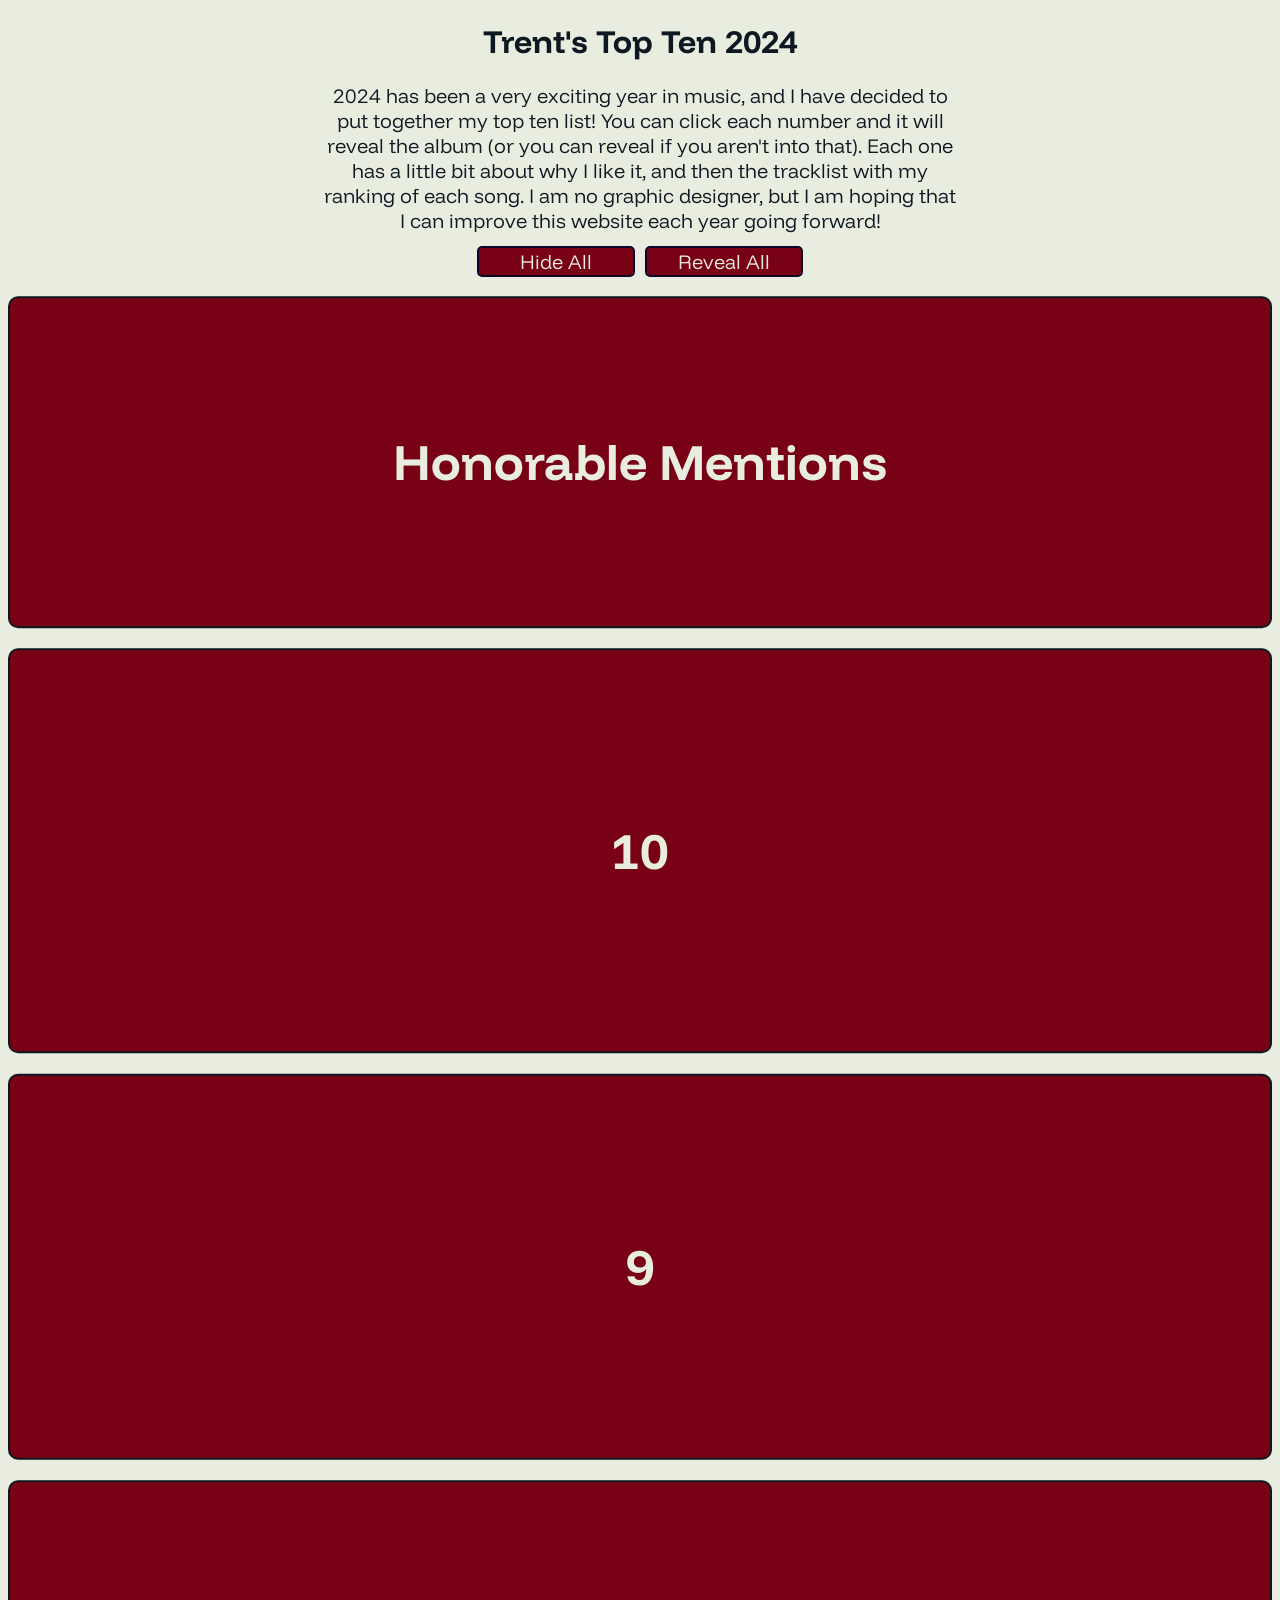
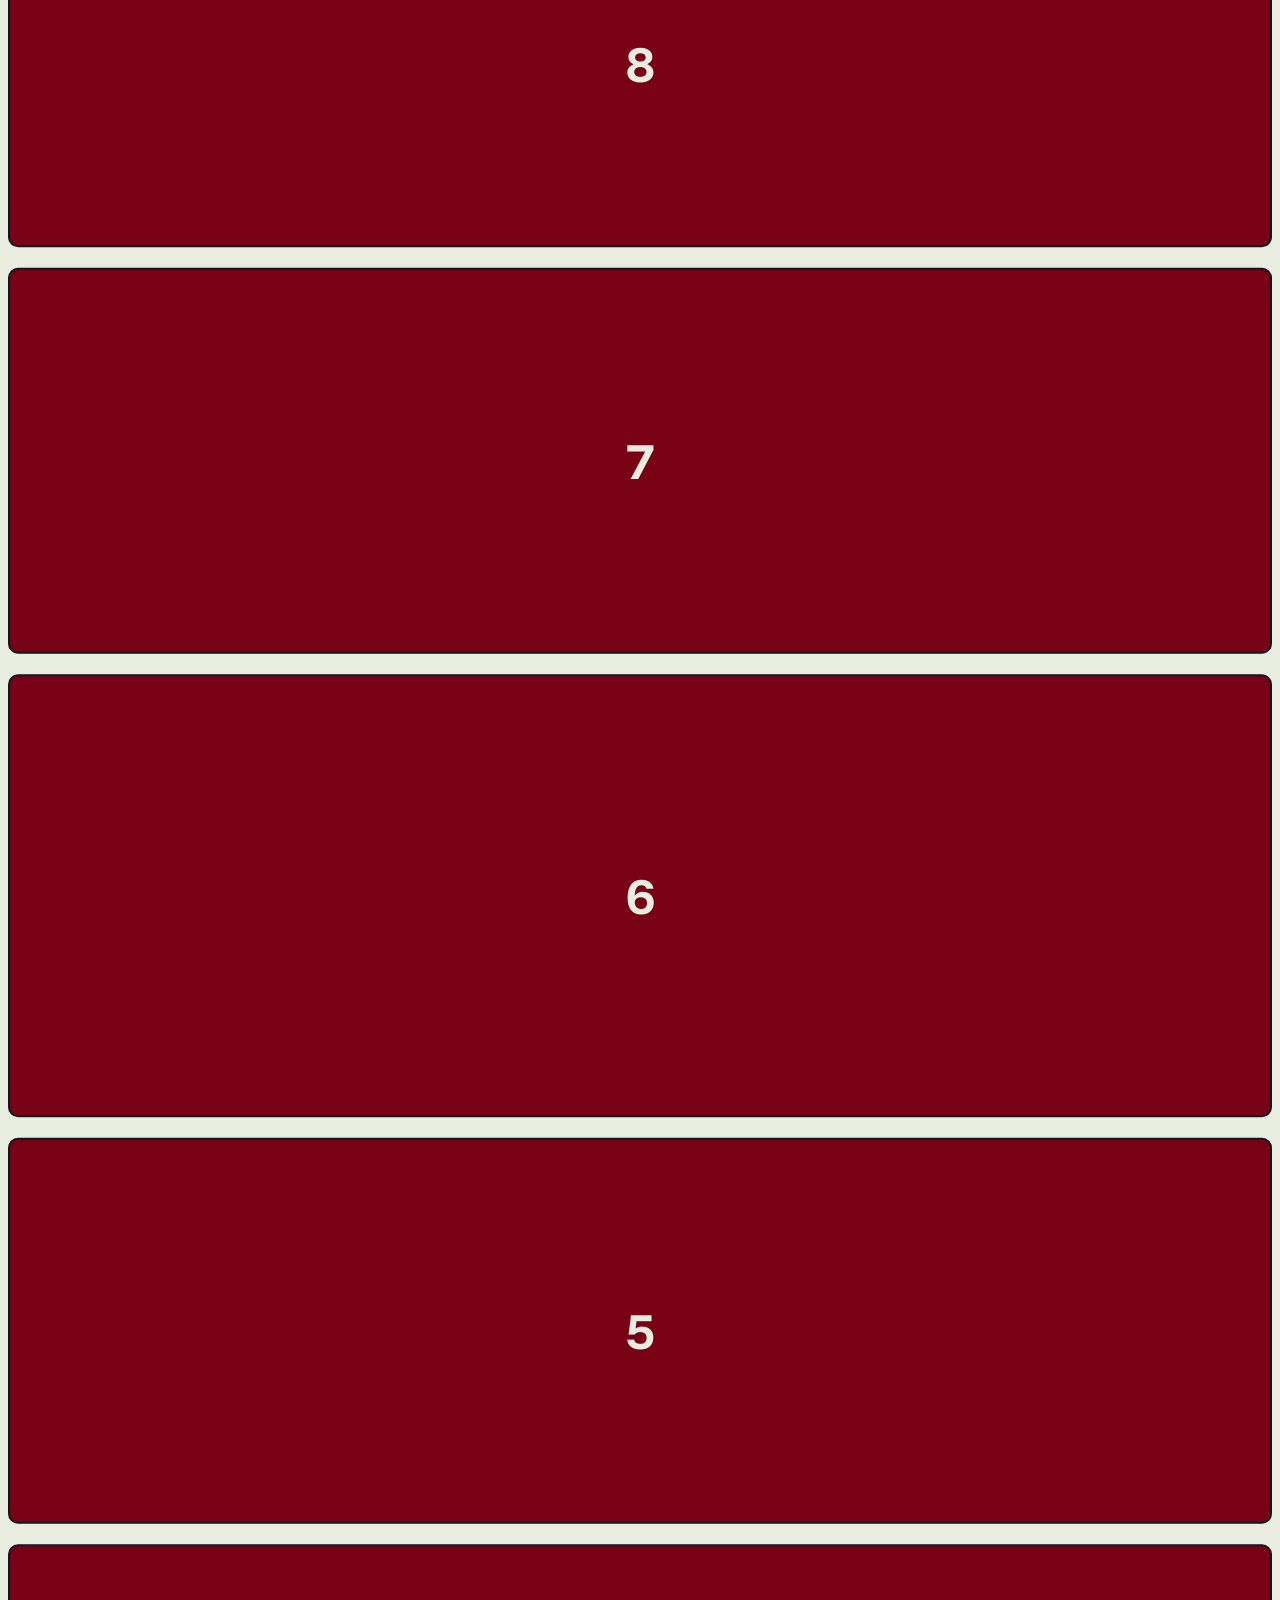
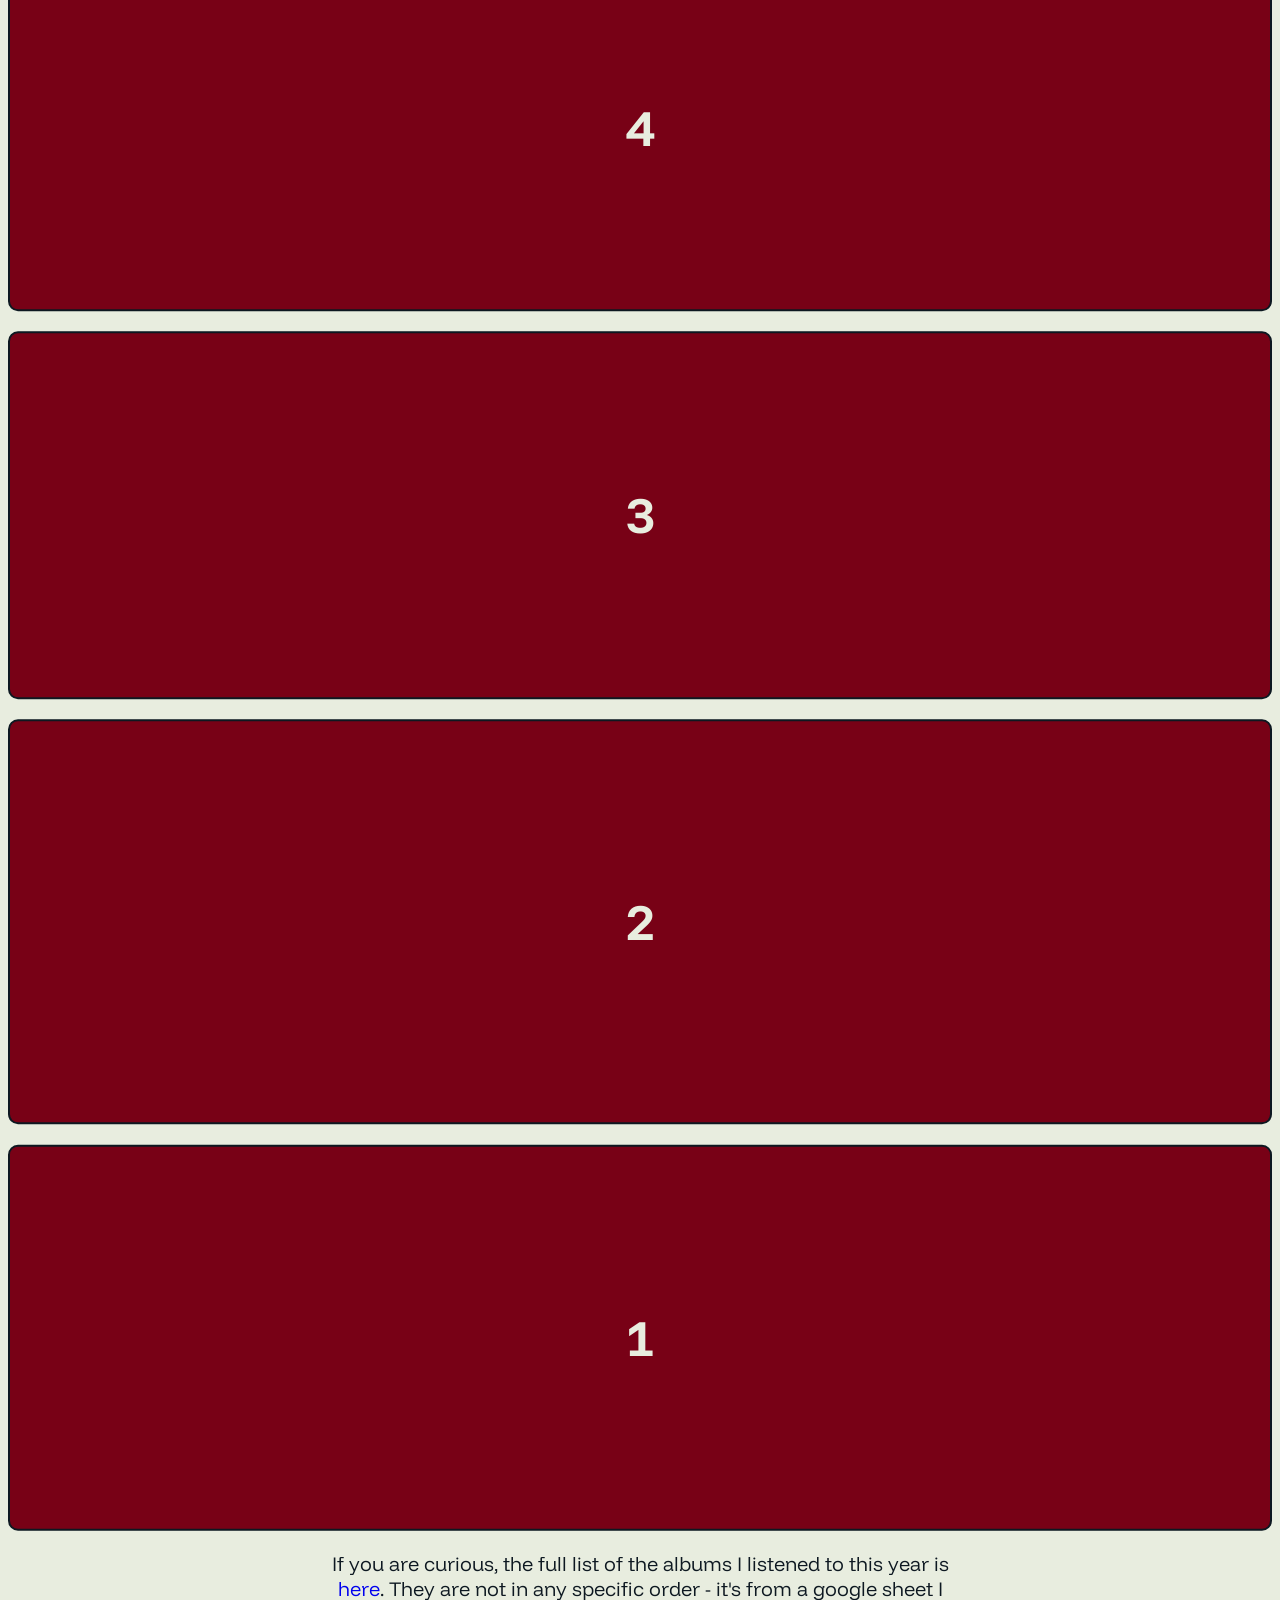
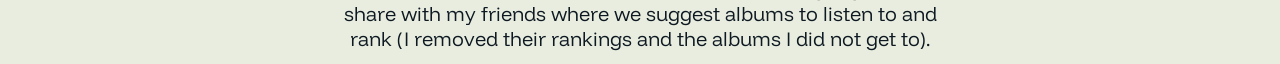
==== index.html @ 811cd2e6 "final website" ====
<!DOCTYPE html>
<html lang="en">

<head>
    <meta charset="UTF-8">
    <meta name="viewport" content="width=device-width, initial-scale=1.0">
    <meta name="description" content="A description of your website">
    <title>Your Website Title</title>
    <link rel="stylesheet" href="style.css"> <!-- Optional: Link to your CSS file -->
    <link rel="preconnect" href="https://fonts.googleapis.com">
    <link rel="preconnect" href="https://fonts.gstatic.com" crossorigin>
    <link href="https://fonts.googleapis.com/css2?family=Funnel+Display:wght@300..800&display=swap" rel="stylesheet">
    <meta name="viewport" content="width=device-width, initial-scale=1.0">
</head>

<body>
    <header>
        <h1>Trent's Top Ten 2024</h1>
        <p class="intro-para">2024 has been a very exciting year in music, and I have decided to put together my top ten
            list! You can click each number and it will reveal the album (or you can reveal if you aren't into that).
            Each one has a little bit about why I like it, and then the tracklist with my ranking of each song. I am no
            graphic designer, but I am hoping that I can improve this website each year going forward!</p>
    </header>

    <div class="button-group">
        <button id="hide-all-button">Hide All</button>
        <button id="reveal-all-button">Reveal All</button>    
    </div>
    

    <div class="album-wrapper">

        <button class="h-overlay-button" id="show-album">
            <span class="button-hm">
                Honorable Mentions
            </span>
        </button>

        <div class="hms" id="album">

            <div class="honorable-header">
                <img src="images/PDC.jpg" alt="Please Don't Cry" class="honorable-pic">
                <div class="honorable-details">
                    <h1 class="h-name">Please Don't Cry</h1>
                    <h2 class="h-artist">Rapsody</h2>
                    <p class="h-review">Rapsody is very introspective on this album, with some great production as well.
                        Specifically, 'Asteroids' and '3 A.M.' sound great.</p>
                </div>
                <div class="h-links">
                    <a href="https://music.apple.com/us/album/please-dont-cry/17356004079" target="_blank"
                        class="links-pic">
                        <img src="images/Apple_Music_Icon_RGB_lg_073120.svg" alt="Apple Music" class="AppleMusic">
                    </a>
                    <a href="https://open.spotify.com/album/2r3oxZgkGG3wDHGRGt7ytr?si=Hli0l3tpQXqP6IAc1Hv9Yg"
                        target="_blank" class="links-pic">
                        <img src="images/Spotify.png" alt="Spotify" class="Spotify">
                    </a>
                </div>
            </div>

            <div class="honorable-header">
                <img src="images/SnS.jpg" alt="Short n' Sweet" class="honorable-pic">
                <div class="honorable-details">
                    <h1 class="h-name" id="short-n-sweet">Short n' Sweet</h1>
                    <h2 class="h-artist">Sabrina Carpenter</h2>
                    <p class="h-review">Sabrina has had a great year. I could not get 'Please Please
                        Please' and 'Espresso' out of my head all year.</p>
                </div>
                <div class="h-links">
                    <a href="https://music.apple.com/us/album/short-n-sweet/1750307020" target="_blank"
                        class="links-pic">
                        <img src="images/Apple_Music_Icon_RGB_lg_073120.svg" alt="Apple Music" class="AppleMusic">
                    </a>
                    <a href="https://open.spotify.com/album/3iPSVi54hsacKKl1xIR2eH?si=8jiuednrRc6doP8SfD2JGQ"
                        target="_blank" class="links-pic">
                        <img src="images/Spotify.png" alt="Spotify" class="Spotify">
                    </a>
                </div>
            </div>

            <div class="honorable-header">
                <img src="images/NoHands.jpg" alt="No Hands" class="honorable-pic">
                <div class="honorable-details">
                    <h1 class="h-name" id="no-hands">NO HANDS</h1>
                    <h2 class="h-artist">Joey Valence & Brae</h2>
                    <p class="h-review"><em>NO HANDS</em> is very reminicient of the Beastie Boys, in all the best ways.
                        From the funrock/rap production, to the fun bars and lyricism, it is a great listen all the way
                        through.</p>
                </div>
                <div class="h-links">
                    <a href="https://music.apple.com/us/album/no-hands/1745792082" target="_blank" class="links-pic">
                        <img src="images/Apple_Music_Icon_RGB_lg_073120.svg" alt="Apple Music" class="AppleMusic">
                    </a>
                    <a href="https://open.spotify.com/album/1Fjelo0jZ4i1iQZBsK0pOA?si=3A4gSSbrSIu-wiVd5FZMrg"
                        target="_blank" class="links-pic">
                        <img src="images/Spotify.png" alt="Spotify" class="Spotify">
                    </a>
                </div>
            </div>

            <div class="honorable-header">
                <img src="images/ABNH.jpg" alt="Alligator Bites Never Heal" class="honorable-pic">
                <div class="honorable-details">
                    <h1 class="h-name">Alligator Bites Never Heal</h1>
                    <h2 class="h-artist">Doechii</h2>
                    <p class="h-review">While I was not initally a fan, <em>Alligator Bites Never Heal</em> has grown on
                        me throughout the year. Doechii has a very ambitious sound, and I am very excited to see what
                        she does next.</p>
                </div>
                <div class="h-links">
                    <a href="https://music.apple.com/us/album/alligator-bites-never-heal/1763934442" target="_blank"
                        class="links-pic">
                        <img src="images/Apple_Music_Icon_RGB_lg_073120.svg" alt="Apple Music" class="AppleMusic">
                    </a>
                    <a href="https://open.spotify.com/album/60UzB8mOCMpc7xkuJE6Bwc?si=zeZs8Q_iQHGJaKwx3qJqsw"
                        target="_blank" class="links-pic">
                        <img src="images/Spotify.png" alt="Spotify" class="Spotify">
                    </a>
                </div>
            </div>

            <div class="honorable-header">
                <img src="images/CowboyCarter.jpg" alt="COWBOY CARTER" class="honorable-pic">
                <div class="honorable-details">
                    <h1 class="h-name">COWBOY CARTER</h1>
                    <h2 class="h-artist">Beyonc&eacute</h2>
                    <p class="h-review"><em>COWBOY CARTER</em> has some amazing themes and sounds and most of the album
                        is a master class in keeping within the pop genre while paying homage to country influences.</p>
                </div>
                <div class="h-links">
                    <a href="https://music.apple.com/us/album/cowboy-carter/1738363766" target="_blank"
                        class="links-pic">
                        <img src="images/Apple_Music_Icon_RGB_lg_073120.svg" alt="Apple Music" class="AppleMusic">
                    </a>
                    <a href="https://open.spotify.com/album/6BzxX6zkDsYKFJ04ziU5xQ?si=RfkPmYXETM6zMt6SsqhJog"
                        target="_blank" class="links-pic">
                        <img src="images/Spotify.png" alt="Spotify" class="Spotify">
                    </a>
                </div>
            </div>
        </div>
    </div>

    <!-- album 10 -->

    <div class="album-wrapper">
        <button class="overlay-button" id="show-album">
            <span class="number-hidden">10</span>
        </button>
        <div class="album" id="album">
            <span class="number">10</span>
            <div class="album-header">
                <img src="images/DarkTimes.jpg" alt="Dark Times" class="album-art">
                <div class="album-details">
                    <h1 class="name">Dark Times</h1>
                    <h2 class="artist">Vince Staples</h2>
                    <p class="review">Vince Staples has a way of creating the perfect chorus that will always get stuck
                        in your head and keep you coming back on <em>Dark Times</em>. The production is exciting when it
                        needs to be, contrasting Vince's fairly monotone delivery, leading to an amazing final product.
                        ‘Black&Blue’ is a perfect example of this, with a very busy production, Vince doesn't overdo his
                        delivery, which could have led to an overly busy song. Additionally, 'Justin' lets Staples show
                        off his storytelling skills, although I wish it has been longer. Finally, ‘"Radio"’ somehow
                        gives me nostalgia for times that I haven't experienced in full, before streaming services took
                        over as the preferred way to listen to music. While the convenience is unmatched, there is
                        something unifying about listening to the radio and knowing everyone else is listening to the
                        same thing at the same time.</p>
                </div>
                <div class="links">
                    <a href="https://music.apple.com/us/album/dark-times/1747072325" target="_blank" class="links-pic">
                        <img src="images/Apple_Music_Icon_RGB_lg_073120.svg" alt="Apple Music" class="AppleMusic">
                    </a>
                    <a href="https://open.spotify.com/album/30BFY5VHii4PyWqkTubUWX?si=Y8DcHmJnTdqodRZPOPeGOA"
                        target="_blank" class="links-pic">
                        <img src="images/Spotify.png" alt="Spotify" class="Spotify">
                    </a>
                </div>
            </div>
            <div class="tracklist-section">
                <button class="tracklist-dropdown" id="toggle-tracklist">Show Tracklist</button>
                <div class="tracklist-wrapper hidden" id="tracklist">
                    <ol class="tracklist">
                        <li class="interlude">1. Close Your Eyes and Swing</li>
                        <li class="amazing">2. Black&Blue</li>
                        <li class="good"> 3. Government Cheese</li>
                        <li class="good"> 4. Children's Song</li>
                        <li class="amazing">5. Shame On The Devil</li>
                        <li class="amazing">6. &Eacutetouf&eacutee</li>
                        <li class="interlude">7. Liars</li>
                        <li class="amazing">8. Justin</li>
                        <li class="best"> 9. "Radio"</li>
                        <li class="good"> 10. Nothing Matters</li>
                        <li class="amazing">11. Little Homies</li>
                        <li class="okay"> 12. Freeman</li>
                        <li class="interlude">13. Why Won't the Sun Come Out?</li>
                    </ol>
                    <ol class="ranks">
                        <li class="r-title">Ranking:</li>
                        <ul class="rank-items">
                            <li class="best">Best</li>
                            <li class="perfect">Perfect</li>
                            <li class="amazing">Amazing</li>
                            <li class="good">Good</li>
                            <li class="okay">Okay</li>
                            <li class="bad">Bad</li>
                            <li class="interlude">Interlude</li>
                        </ul>
                    </ol>
                </div>
            </div>
        </div>
    </div>

    <!-- album 9 -->

    <div class="album-wrapper">
        <button class="overlay-button" id="show-album">
            <span class="number-hidden">9</span>
        </button>
        <div class="album" id="album">
            <span class="number">9</span>
            <div class="album-header">
                <img src="images/BlueLips.jpg" alt="Blue Lips" class="album-art">
                <div class="album-details">
                    <h1 class="name">Blue Lips</h1>
                    <h2 class="artist">ScHoolboy Q</h2>
                    <p class="review">
                        I used to think that Kendrick Lamar was the only rapper I trusted to make a good beat switch,
                        but ScHoolboy Q has changed my mind, almost to an excessive degree. Many of the songs on
                        <em>Blue Lips</em> start with roughly 30 seconds of a different beat, and then switch into
                        something new, and while it is very fun for a while, sometimes it gets to be too much. However,
                        this album is very consistent throughout, the jazz and soul influences are all over the album
                        and are executed amazingly. 'Pop' is a stand out song to me, the grimy beat matches the angry
                        sounding ScHoolboy Q and Rico Nasty extremely well. This was also my first exposure to AzChike
                        on 'Movie', who I will be looking forward to hearing more from, especially after his feature on
                        Kendrick Lamar's GNX.
                    </p>
                </div>
                <div class="links">
                    <a href="https://music.apple.com/us/album/blue-lips/1730821885" target="_blank" class="links-pic">
                        <img src="images/Apple_Music_Icon_RGB_lg_073120.svg" alt="Apple Music" class="AppleMusic">
                    </a>
                    <a href="https://open.spotify.com/album/107WsrBqn5xVPgystkziry?si=8gOuxgI4Tge5cYlnWBRAhg"
                        target="_blank" class="links-pic">
                        <img src="images/Spotify.png" alt="Spotify" class="Spotify">
                    </a>
                </div>
            </div>
            <div class="tracklist-section">
                <button class="tracklist-dropdown" id="toggle-tracklist">Show Tracklist</button>
                <div class="tracklist-wrapper hidden" id="tracklist">
                    <ol class="tracklist">
                        <li class="interlude">1. Funny Guy</li>
                        <li class="best"> 2. Pop (feat. Rico Nasty)</li>
                        <li class="amazing">3. THank god 4 me</li>
                        <li class="good"> 4. Blueslides</li>
                        <li class="amazing">5. Yeern 101</li>
                        <li class="amazing">6. Love Birds (feat. Devin Malik & Lance Skiiiwalker)</li>
                        <li class="amazing">7. Movie (feat. AzChike)</li>
                        <li class="okay"> 8. Cooties</li>
                        <li class="amazing">9. oHio (feat. Freddie Gibbs)</li>
                        <li class="okay"> 10. Foux (feat. Ab-Soul)</li>
                        <li class="good"> 11. First</li>
                        <li class="okay"> 12. Nunu</li>
                        <li class="okay"> 13. Back n Love (feat. Devin Malik)</li>
                        <li class="okay"> 14. Lost Times (feat. Jozzy)</li>
                        <li class="good"> 15. Germany 86'</li>
                        <li class="good"> 16. Time killers</li>
                        <li class="amazing">17. Pig feet (feat. Childish Major)</li>
                        <li class="amazing">18. Smile</li>
                    </ol>
                    <ol class="ranks">
                        <li class="r-title">Ranking:</li>
                        <ul class="rank-items">
                            <li class="best">Best</li>
                            <li class="perfect">Perfect</li>
                            <li class="amazing">Amazing</li>
                            <li class="good">Good</li>
                            <li class="okay">Okay</li>
                            <li class="bad">Bad</li>
                            <li class="interlude">Interlude</li>
                        </ul>
                    </ol>
                </div>
            </div>
        </div>
    </div>

    <!-- album 8 -->

    <div class="album-wrapper">
        <button class="overlay-button" id="show-album">
            <span class="number-hidden">8</span>
        </button>
        <div class="album" id="album">
            <span class="number">8</span>
            <div class="album-header">
                <img src="images/KOTMS2.webp" alt="King Of The Mischievous South Vol. 2" class="album-art">
                <div class="album-details">
                    <h1 class="name">King Of The Mischievous South Vol. 2</h1>
                    <h2 class="artist">Denzel Curry</h2>
                    <p class="review">
                        When I think of a true southern rap album, <em>King Of The Mischievous South Vol. 2</em> is what
                        I think of. This album (which feels more like a mixtape) has heavy beats and hard-hitting bars
                        and show off lots of talent from the south. 'BLACK FLAG FREESTYLE' has phenomenal bars along
                        with a simple but amazing beat. While I tend to think the album has too many interludes that
                        tend to break up the energy, every song on this album has at least one part that I always want
                        to come back to, from the smooth chorus of 'COLE PIMP' to the hardcore high-energy 'SKED'.
                    </p>
                </div>
                <div class="links">
                    <a href="https://music.apple.com/us/album/king-of-the-mischievous-south-vol-2/1746800438"
                        target="_blank" class="links-pic">
                        <img src="images/Apple_Music_Icon_RGB_lg_073120.svg" alt="Apple Music" class="AppleMusic">
                    </a>
                    <a href="https://open.spotify.com/album/6LoDd1G8en4TcqdSg7yqrV?si=JrZMpG9ORRqP2J-HAqLjHQ"
                        target="_blank" class="links-pic">
                        <img src="images/Spotify.png" alt="Spotify" class="Spotify">
                    </a>
                </div>
            </div>
            <div class="tracklist-section">
                <button class="tracklist-dropdown" id="toggle-tracklist">Show Tracklist</button>
                <div class="tracklist-wrapper hidden" id="tracklist">
                    <ol class="tracklist">
                        <li class="interlude">1. KOTMS II INTRO (with Kingpin Skinny Pimp)</li>
                        <li class="amazing">2. ULTRA SHXT (with Key Nyata)</li>
                        <li class="amazing">3. SET IT (with Maxo Kream)</li>
                        <li class="amazing">4. HOT ONE (with TiaCorine & A$AP Ferg)</li>
                        <li class="best"> 5. BLACK FLAG FREESTYLE (with That Mexican OT)</li>
                        <li class="interlude">6. HEADCRACK INTERLUDE (with Kingpin Skinny Pimp)</li>
                        <li class="amazing">7. G'Z UP (with 2 Chainz, Mike Dimes)</li>
                        <li class="interlude">8. LUNATIC INTERLUDE (with Kingpin Skinny Pimp)</li>
                        <li class="perfect">9. SKED (with Kenny Mason & Project Pat)</li>
                        <li class="interlude">10. CHOOSE WISLEY INTERMISSION (with Kingpin Skinny Pimp)</li>
                        <li class="perfect">11. COLE PIMP (with Ty Dolla $ign & Juicy J)</li>
                        <li class="amazing">12. WISHLIST [with Armani White]</li>
                        <li class="good"> 13. HIT THE FLOOR (with Ski Mask The Slump God)</li>
                        <li class="amazing">14. HOODLUMZ (with PlayThatBoiZay & A$AP Rocky)</li>
                        <li class="interlude">15. KOTMS II OUTRO (with Kingping Skinny Pimp)</li>
                    </ol>
                    <ol class="ranks">
                        <li class="r-title">Ranking:</li>
                        <ul class="rank-items">
                            <li class="best">Best</li>
                            <li class="perfect">Perfect</li>
                            <li class="amazing">Amazing</li>
                            <li class="good">Good</li>
                            <li class="okay">Okay</li>
                            <li class="bad">Bad</li>
                            <li class="interlude">Interlude</li>
                        </ul>
                    </ol>
                </div>
            </div>
        </div>
    </div>

    <!-- album 7 -->

    <div class="album-wrapper">
        <button class="overlay-button" id="show-album">
            <span class="number-hidden">7</span>
        </button>
        <div class="album" id="album">
            <span class="number">7</span>
            <div class="album-header">
                <img src="images/BandoStone.jpg" alt="Bando Stone and The New World" class="album-art">
                <div class="album-details">
                    <h1 class="name">Bando Stone and The New World</h1>
                    <h2 class="artist">Childish Gambino</h2>
                    <p class="review">
                        While it's a bit bittersweet, <em>Bando Stone and The New World</em> is an amazing album to send
                        off the Childish Gambino persona. You can tell that Gambino is experimenting with lots of
                        different sounds, and he is able to pull it off perfectly. The snippets of dialogue create an
                        atmosphere where you can imagine how each song will be used in the movie. Songs like 'Lithonia'
                        and 'Real Love' show off his singing voice, while 'Talk My Shit' and 'Yoshinoya' allow him to
                        craft bars like he did on <em>Because The Internet</em> and <em>Camp</em>. I love how much he
                        talks about being a father on songs like 'Dadvocate' and even singing with his son on 'Can You
                        Feel Me'. It is a bit sad to see Childish Gambino go, I am sure Donald Glover is not done with
                        music, and I am excited to see the Bando Stone movie this summer.
                    </p>
                </div>
                <div class="links">
                    <a href="https://music.apple.com/us/album/bando-stone-and-the-new-world/1757678472" target="_blank"
                        class="links-pic">
                        <img src="images/Apple_Music_Icon_RGB_lg_073120.svg" alt="Apple Music" class="AppleMusic">
                    </a>
                    <a href="https://open.spotify.com/album/4yUqNSK6jMi7Y6eWl03U5r?si=4GjVcn2uQOq6w58T3i8A_g"
                        target="_blank" class="links-pic">
                        <img src="images/Spotify.png" alt="Spotify" class="Spotify">
                    </a>
                </div>
            </div>
            <div class="tracklist-section">
                <button class="tracklist-dropdown" id="toggle-tracklist">Show Tracklist</button>
                <div class="tracklist-wrapper hidden" id="tracklist">
                    <ol class="tracklist">
                        <li class="amazing">1. H3@RT$ W3RE M3@NT T0 F7¥</li>
                        <li class="perfect">2. Lithonia</li>
                        <li class="good"> 3. Survive (feat. Chlo&euml)</li>
                        <li class="amazing">4. Steps Beach</li>
                        <li class="perfect">5. Talk My Shit (feat. Amaarae & Flo Milli)</li>
                        <li class="amazing">6. Got To Be</li>
                        <li class="perfect">7. Real Love</li>
                        <li class="amazing">8. In The Night (feat. Jorja Smith & Amaarae)</li>
                        <li class="best"> 9. Yoshinoya</li>
                        <li class="good"> 10. Can You Feel Me (feat. Legend)</li>
                        <li class="good"> 11. No Excuses (feat. Ludwig G&oumlransson & Kamasi Washington)</li>
                        <li class="perfect">12. Cruisin' (feat. Yeat)</li>
                        <li class="good"> 13. We Are God</li>
                        <li class="good"> 14. Running Around (feat. Foushe&eacute)</li>
                        <li class="amazing">15. Dadvocate</li>
                        <li class="good"> 16. Happy Survival (feat. Khruangbin)</li>
                        <li class="amazing">17. A Place Where Love Goes</li>
                    </ol>
                    <ol class="ranks">
                        <li class="r-title">Ranking:</li>
                        <ul class="rank-items">
                            <li class="best">Best</li>
                            <li class="perfect">Perfect</li>
                            <li class="amazing">Amazing</li>
                            <li class="good">Good</li>
                            <li class="okay">Okay</li>
                            <li class="bad">Bad</li>
                            <li class="interlude">Interlude</li>
                        </ul>
                    </ol>
                </div>
            </div>
        </div>
    </div>

    <!-- album 6 -->

    <div class="album-wrapper">
        <button class="overlay-button" id="show-album">
            <span class="number-hidden">6</span>
        </button>
        <div class="album" id="album">
            <span class="number">6</span>
            <div class="album-header">
                <img src="images/TheCrossroads.jpg" alt="The Crossroads" class="album-art">
                <div class="album-details">
                    <h1 class="name">The Crossroads</h1>
                    <h2 class="artist">Cordae</h2>
                    <p class="review">
                        I wish Cordae had gotten more love for this album when it came out, but I think <em>The
                            Crossroads</em> got overshadowed by Kendrick Lamar's <em>GNX</em> when it came out a week
                        after. Cordae talks a lot about his family, like on '06 dreamin', where Cordae recounts his
                        mother's attempts to become a big artist when he was a kid, and being supportive of her all the
                        way through. In fact, Cordae sampled a song made by his mom in the beat of this song, which is
                        an amazing full circle moment. He also talks about how happy he is to be a father on ‘Shai
                        Afeni’ and about missing his late grandmother on ‘Now You Know’. Although throughout the album,
                        he doesn’t hesitate to flex like on ‘Never See It’ and ‘Mad As F*ck’. He talks about the
                        struggle of keeping family at the top priority while having strong ambitions for music on ‘What
                        Really Matters’, and being scared to lose the things he worked for on ‘Nothings Promised’.
                        However, Cordae is able to keep it light on songs like ‘Saturday Mornings’, ‘No Bad News’ and
                        ‘Two Tens’ which are fun songs. Overall, I love the sped up soul samples and smooth 808s, which
                        are very reminiscent of <em>The College Dropout</em> era Kanye, which makes this album a very
                        fun listen.
                    </p>
                </div>
                <div class="links">
                    <a href="https://music.apple.com/us/album/the-crossroads/1772974529" target="_blank"
                        class="links-pic">
                        <img src="images/Apple_Music_Icon_RGB_lg_073120.svg" alt="Apple Music" class="AppleMusic">
                    </a>
                    <a href="https://open.spotify.com/album/7oZOlyOhZSUn1zfojIzMHR?si=HQ4NAFWYRDe3sdOGaXt2fA"
                        target="_blank" class="links-pic">
                        <img src="images/Spotify.png" alt="Spotify" class="Spotify">
                    </a>
                </div>
            </div>
            <div class="tracklist-section">
                <button class="tracklist-dropdown" id="toggle-tracklist">Show Tracklist</button>
                <div class="tracklist-wrapper hidden" id="tracklist">
                    <ol class="tracklist">
                        <li class="interlude">1. Intro</li>
                        <li class="best"> 2. 06 dreamin</li>
                        <li class="amazing">3. Back on the Road (feat. Lil Wayne)</li>
                        <li class="amazing">4. Summer Drop (feat. Anderson .Paak)</li>
                        <li class="amazing">5. Nothings Promised</li>
                        <li class="amazing">6. Mad As F*ck</li>
                        <li class="good"> 7. All Alone</li>
                        <li class="amazing">8. Never See It (feat. Juicy J)</li>
                        <li class="amazing">9. Pray (feat. Ty Dolla $ign)</li>
                        <li class="perfect">10. Don't Walk Away (feat. Jordan Ward & Ravyn Lenae)</li>
                        <li class="perfect">11. Saturday Mornings (feat. Lil Wayne)</li>
                        <li class="perfect">12. No Bad News (feat. Kanye West)</li>
                        <li class="perfect">13. Shai Afeni</li>
                        <li class="perfect">14. What Really Matters</li>
                        <li class="amazing">15. Syrup Sandwiches (feat. Joey Bada$$)</li>
                        <li class="perfect">16. Now You Know</li>
                        <li class="perfect">17. Two Tens (feat. Anderson .Paak) - Bonus Track</li>
                    </ol>
                    <ol class="ranks">
                        <li class="r-title">Ranking:</li>
                        <ul class="rank-items">
                            <li class="best">Best</li>
                            <li class="perfect">Perfect</li>
                            <li class="amazing">Amazing</li>
                            <li class="good">Good</li>
                            <li class="okay">Okay</li>
                            <li class="bad">Bad</li>
                            <li class="interlude">Interlude</li>
                        </ul>
                    </ol>
                </div>
            </div>
        </div>
    </div>

    <!-- album 5 -->

    <div class="album-wrapper">
        <button class="overlay-button" id="show-album">
            <span class="number-hidden">5</span>
        </button>
        <div class="album" id="album">
            <span class="number">5</span>
            <div class="album-header">
                <img src="images/brat.jpg" alt="BRAT" class="album-art">
                <div class="album-details">
                    <h1 class="name">BRAT</h1>
                    <h2 class="artist">Charli xcx</h2>
                    <p class="review">
                        <em>BRAT</em> has been such a huge phenomenon this year, and I am so happy to see Charli xcx
                        getting her flowers. This album is equal parts fist pumping in the club and deeply personal.
                        Songs like ‘Club classics’ and ‘Von dutch’ say “I am a bad bitch”, ‘Talk talk’ is a love song
                        about just wanting to talk to someone and ‘I think about it all the time’ is about balancing
                        your career against the desire to have a child. The range of the songs on this album is truly
                        amazing, but it never feels like it is too much. Even the harsher transitions between songs feel
                        somewhat intentional, like suddenly getting hit by a bucket of cold water. This
                        album was all I listened to over the summer and I don’t regret it at all.
                    </p>
                </div>
                <div class="links">
                    <a href="https://music.apple.com/us/album/brat/1739079974" target="_blank" class="links-pic">
                        <img src="images/Apple_Music_Icon_RGB_lg_073120.svg" alt="Apple Music" class="AppleMusic">
                    </a>
                    <a href="https://open.spotify.com/album/2lIZef4lzdvZkiiCzvPKj7?si=VIFG0l7xTruE3hu0vdXESA"
                        target="_blank" class="links-pic">
                        <img src="images/Spotify.png" alt="Spotify" class="Spotify">
                    </a>
                </div>
            </div>
            <div class="tracklist-section">
                <button class="tracklist-dropdown" id="toggle-tracklist">Show Tracklist</button>
                <div class="tracklist-wrapper hidden" id="tracklist">
                    <ol class="tracklist">
                        <li class="amazing">1. 360</li>
                        <li class="amazing">2. Club classics</li>
                        <li class="amazing">3. Sympathy is a knife</li>
                        <li class="perfect">4. I might say something stupid</li>
                        <li class="perfect">5. Talk talk</li>
                        <li class="perfect">6. Von dutch</li>
                        <li class="amazing">7. Everything is romantic</li>
                        <li class="perfect">8. Rewind</li>
                        <li class="perfect">9. So I</li>
                        <li class="amazing">10. Girl, so confusing</li>
                        <li class="perfect">11. Apple</li>
                        <li class="amazing">12. B2b</li>
                        <li class="good">13. Mean girls</li>
                        <li class="best">14. I think about it all the time</li>
                        <li class="perfect">15. 365</li>
                    </ol>
                    <ol class="ranks">
                        <li class="r-title">Ranking:</li>
                        <ul class="rank-items">
                            <li class="best">Best</li>
                            <li class="perfect">Perfect</li>
                            <li class="amazing">Amazing</li>
                            <li class="good">Good</li>
                            <li class="okay">Okay</li>
                            <li class="bad">Bad</li>
                            <li class="interlude">Interlude</li>
                        </ul>
                    </ol>
                </div>
            </div>
        </div>
    </div>

    <!-- album 4 -->

    <div class="album-wrapper">
        <button class="overlay-button" id="show-album">
            <span class="number-hidden">4</span>
        </button>
        <div class="album" id="album">
            <span class="number">4</span>
            <div class="album-header">
                <img src="images/chromakopia.jpg" alt="CHROMAKOPIA" class="album-art">
                <div class="album-details">
                    <h1 class="name">CHROMAKOPIA</h1>
                    <h2 class="artist">Tyler, The Creator</h2>
                    <p class="review">
                        Tyler, The Creator continues to be one of my favorite artists of all time. This is one of
                        Tyler’s most eccentric projects yet, and you can tell that he is playing around with lots of
                        different sounds and topics. From the solid bars on rap songs like ‘Sticky’ and ‘You Thought I
                        Was Dead’ to the more groovy songs like ‘Darling, I’ and ‘Judge Judy’ he walks away with W after
                        W on this album. On top of this, he tackles topics like abortion, his father leaving, paranoia
                        from being famous and feeling behind on relationships and family because of his career. Tyler
                        continues to build a more and more diverse discography and I love it.
                    </p>
                </div>
                <div class="links">
                    <a href="https://music.apple.com/us/album/chromakopia/1776500452" target="_blank" class="links-pic">
                        <img src="images/Apple_Music_Icon_RGB_lg_073120.svg" alt="Apple Music" class="AppleMusic">
                    </a>
                    <a href="https://open.spotify.com/album/0U28P0QVB1QRxpqp5IHOlH?si=yWmmyDHFRNKEe1PhyxHjrA"
                        target="_blank" class="links-pic">
                        <img src="images/Spotify.png" alt="Spotify" class="Spotify">
                    </a>
                </div>
            </div>
            <div class="tracklist-section">
                <button class="tracklist-dropdown" id="toggle-tracklist">Show Tracklist</button>
                <div class="tracklist-wrapper hidden" id="tracklist">
                    <ol class="tracklist">
                        <li class="amazing">1. St. Chroma (feat. Daniel Caesar)</li>
                        <li class="amazing">2. Rah Tah Tah</li>
                        <li class="amazing">3. Noid</li>
                        <li class="perfect"> 4. Darling, I (feat. Teezo Touchdown)</li>
                        <li class="perfect">5. Hey Jane</li>
                        <li class="amazing">6. I Killed You</li>
                        <li class="perfect">7. Judge Judy</li>
                        <li class="perfect">8. Sticky (feat. GloRilla, Sexyy Red & Lil Wayne)</li>
                        <li class="amazing">9. Take Your Mask Off (feat. Daniel Caesar & LaToiya Williams)</li>
                        <li class="best"> 10. Tomorrow</li>
                        <li class="amazing">11. Thought I Was Dead (feat. ScHoolboy Q & Santigold)</li>
                        <li class="perfect">12. Like Him (feat. Lola Young)</li>
                        <li class="perfect">13. Balloon (feat. Doechii)</li>
                        <li class="amazing">14. I Hope You Find Your Way Home</li>
                    </ol>
                    <ol class="ranks">
                        <li class="r-title">Ranking:</li>
                        <ul class="rank-items">
                            <li class="best">Best</li>
                            <li class="perfect">Perfect</li>
                            <li class="amazing">Amazing</li>
                            <li class="good">Good</li>
                            <li class="okay">Okay</li>
                            <li class="bad">Bad</li>
                            <li class="interlude">Interlude</li>
                        </ul>
                    </ol>
                </div>
            </div>
        </div>
    </div>

    <!-- album 3 -->

    <div class="album-wrapper">
        <button class="overlay-button" id="show-album">
            <span class="number-hidden">3</span>
        </button>
        <div class="album" id="album">
            <span class="number">3</span>
            <div class="album-header">
                <img src="images/imaginaldisk.png" alt="Imaginal Disk" class="album-art">
                <div class="album-details">
                    <h1 class="name">Imaginal Disk</h1>
                    <h2 class="artist">Magdelena Bay</h2>
                    <p class="review">
                        I am so excited that I found Magdelena Bay this year. I love the pop-ish sound of <em>Imaginal
                            Disk</em> and I have also loved going back into their discography and finding even more
                        amazing music. Specifically, <em>Mini Mix Vol. 3</em> is so short and sweet and catchy. Matt and
                        Mica have such a fun aesthetic, looking at their music videos along with listening to this album
                        is a must in my eyes. They captured the early internet vibe so perfectly, and it is so
                        refreshing to see this in the pop space, which has felt fairly monotonous in recent years. This
                        album takes you on a trip through the stars and it is a fun trip all the way down.
                    </p>
                </div>
                <div class="links">
                    <a href="https://music.apple.com/us/album/imaginal-disk/1751414757" target="_blank"
                        class="links-pic">
                        <img src="images/Apple_Music_Icon_RGB_lg_073120.svg" alt="Apple Music" class="AppleMusic">
                    </a>
                    <a href="https://open.spotify.com/album/4HTy9WFTYooRjE9giTmzAF?si=oWQMwIhvT8aK2bTHzVVoyA"
                        target="_blank" class="links-pic">
                        <img src="images/Spotify.png" alt="Spotify" class="Spotify">
                    </a>
                </div>
            </div>
            <div class="tracklist-section">
                <button class="tracklist-dropdown" id="toggle-tracklist">Show Tracklist</button>
                <div class="tracklist-wrapper hidden" id="tracklist">
                    <ol class="tracklist">
                        <li class="amazing">1. She Looked Like Me!</li>
                        <li class="perfect">2. Killing Time</li>
                        <li class="interlude"> 3. True Blue Interlude</li>
                        <li class="perfect"> 4. Image</li>
                        <li class="perfect">5. Death & Romance</li>
                        <li class="perfect">6. Fear, Sex</li>
                        <li class="perfect"> 7. Vampire in the Corner</li>
                        <li class="perfect">8. Watching T.V.</li>
                        <li class="perfect">9. Tunnel Vision</li>
                        <li class="perfect"> 10. Love Is Everywhere</li>
                        <li class="interlude">11. Feeling DisknIserted?</li>
                        <li class="best">12. That's My Floor</li>
                        <li class="perfect">13. Cry For Me</li>
                        <li class="amazing">14. Angel on a Satellite</li>
                        <li class="amazing">15. The Ballad of Matt & Mica</li>
                    </ol>
                    <ol class="ranks">
                        <li class="r-title">Ranking:</li>
                        <ul class="rank-items">
                            <li class="best">Best</li>
                            <li class="perfect">Perfect</li>
                            <li class="amazing">Amazing</li>
                            <li class="good">Good</li>
                            <li class="okay">Okay</li>
                            <li class="bad">Bad</li>
                            <li class="interlude">Interlude</li>
                        </ul>
                    </ol>
                </div>
            </div>
        </div>
    </div>

    <!-- album 2 -->

    <div class="album-wrapper">
        <button class="overlay-button" id="show-album">
            <span class="number-hidden">2</span>
        </button>
        <div class="album" id="album">
            <span class="number">2</span>
            <div class="album-header">
                <img src="images/GNX.webp" alt="GNX" class="album-art">
                <div class="album-details">
                    <h1 class="name">GNX</h1>
                    <h2 class="artist">Kendrick Lamar</h2>
                    <p class="review">
                        As a Kendrick Lamar fan and a Drake hater, this year has been a phenomenal year. And
                        <em>GNX</em> is the perfect capstone on an already great year. While it is likely his least
                        conceptual album to date, Kendrick Lamar delivers on all fronts. Kendrick knows that he could
                        have delivered a whole album of ‘Not Like Us’ and it would have gone mega platinum, but he
                        decided that he would go a different direction in many places (while still delivering ‘Not Like
                        Us’ level bangers). Drake simply could never. ‘luther’ has Kendrick singing with SZA,
                        ‘reincarnated’ brings me back to the days of ‘Sing About Me’ on <em>good kid, m.A.A.d. city</em>
                        and ‘gloria’ is such a fun song when you listen through a second time, realizing that his
                        “bitch” is literally his pen. Kendrick Lamar fans are truly feasting this year, and I will
                        certainly be going in for seconds.
                    </p>
                </div>
                <div class="links">
                    <a href="https://music.apple.com/us/album/gnx/1781270319" target="_blank" class="links-pic">
                        <img src="images/Apple_Music_Icon_RGB_lg_073120.svg" alt="Apple Music" class="AppleMusic">
                    </a>
                    <a href="https://open.spotify.com/album/0hvT3yIEysuuvkK73vgdcW?si=uUwi-HaqR46uMfMneVOWXg"
                        target="_blank" class="links-pic">
                        <img src="images/Spotify.png" alt="Spotify" class="Spotify">
                    </a>
                </div>
            </div>
            <div class="tracklist-section">
                <button class="tracklist-dropdown" id="toggle-tracklist">Show Tracklist</button>
                <div class="tracklist-wrapper hidden" id="tracklist">
                    <ol class="tracklist">
                        <li class="perfect">1. wacced out murals</li>
                        <li class="perfect">2. squabble up</li>
                        <li class="perfect">3. luther (with sza)</li>
                        <li class="amazing">4. man at the garden</li>
                        <li class="perfect">5. hey now (feat. dody6)</li>
                        <li class="best">6. reincarnated</li>
                        <li class="perfect">7. tv off (feat. lefty gunplay)</li>
                        <li class="perfect">8. dodger blue (feat. wallie the sensei, siete7x, roddy ricch)</li>
                        <li class="perfect">9. peekaboo (feat. azchike)</li>
                        <li class="perfect">10. heart pt. 6</li>
                        <li class="amazing">11. gnx (feat. hitta j3, youngthreat, peysoh)</li>
                        <li class="perfect">12. gloria (with sza)</li>
                    </ol>
                    <ol class="ranks">
                        <li class="r-title">Ranking:</li>
                        <ul class="rank-items">
                            <li class="best">Best</li>
                            <li class="perfect">Perfect</li>
                            <li class="amazing">Amazing</li>
                            <li class="good">Good</li>
                            <li class="okay">Okay</li>
                            <li class="bad">Bad</li>
                            <li class="interlude">Interlude</li>
                        </ul>
                    </ol>
                </div>
            </div>
        </div>
    </div>

    <!-- album 1 -->

    <div class="album-wrapper">
        <button class="overlay-button" id="show-album">
            <span class="number-hidden">1</span>
        </button>
        <div class="album" id="album">
            <span class="number">1</span>
            <div class="album-header">
                <img src="images/ILDMLFY.jpg" alt="I LAY DOWN MY LIFE FOR YOU" class="album-art">
                <div class="album-details">
                    <h1 class="name">I LAY DOWN MY LIFE FOR YOU</h1>
                    <h2 class="artist">JPEGMAFIA</h2>
                    <p class="review">
                        While I have not been as big of a fan of some of JPEGMAFIA’s older stuff, he was absolutely
                        cooking on <em>I LAY DOWN MY LIFE FOR YOU</em>. While Peggy is not for everyone, I think he is
                        one of the most creative producers out there. He has so many deep cuts for samples - sampling
                        the show <em>Succession</em> on ‘don’t rely on other men’ and sampling an AI jazz cover of
                        Future’s ‘Turn On The Lights’ on ‘either on or off the drugs’. And it works so well! JPEGMAFIA
                        spans many topics, but all of it feels very personal, talking about past relationships on ‘i
                        recovered from this’ and disavowing the military industrial complex on ‘Exmilitary’, even though
                        he served in the Air Force when he was younger. Overall, I have been playing this album back to
                        back to back all year so, I think it deserves the number one spot on my list.

                    </p>
                </div>
                <div class="links">
                    <a href="https://music.apple.com/us/album/i-lay-down-my-life-for-you/1760036431" target="_blank"
                        class="links-pic">
                        <img src="images/Apple_Music_Icon_RGB_lg_073120.svg" alt="Apple Music" class="AppleMusic">
                    </a>
                    <a href="https://open.spotify.com/album/1ezs1QD5SYQ6LtxpC9y5I2?si=y_0IICXYRBGutzZDVmrQfQ"
                        target="_blank" class="links-pic">
                        <img src="images/Spotify.png" alt="Spotify" class="Spotify">
                    </a>
                </div>
            </div>
            <div class="tracklist-section">
                <button class="tracklist-dropdown" id="toggle-tracklist">Show Tracklist</button>
                <div class="tracklist-wrapper hidden" id="tracklist">
                    <ol class="tracklist">
                        <li class="perfect">1. i scream this in the mirror before i interact with anyone</li>
                        <li class="perfect">2. SIN MIEDO</li>
                        <li class="perfect">3. I'll Be Right There</li>
                        <li class="amazing">4. it's dark and hell is hot</li>
                        <li class="amazing">5. New Black History (feat. Vince Staples)</li>
                        <li class="perfect">6. don't rely on other men</li>
                        <li class="perfect">7. vulgar display of power</li>
                        <li class="perfect">8. Exmilitary</li>
                        <li class="perfect">9. JIHAD JOE</li>
                        <li class="perfect">10. JPEGULTRA! (feat. Denzel Curry)</li>
                        <li class="best">11. either on or off the drugs</li>
                        <li class="perfect">12. loop it and leave it</li>
                        <li class="perfect">13. Don't Put Anything On the Bible (feat. Buzzy Lee)</li>
                        <li class="perfect">14. i recovered from this</li>
                    </ol>
                    <ol class="ranks">
                        <li class="r-title">Ranking:</li>
                        <ul class="rank-items">
                            <li class="best">Best</li>
                            <li class="perfect">Perfect</li>
                            <li class="amazing">Amazing</li>
                            <li class="good">Good</li>
                            <li class="okay">Okay</li>
                            <li class="bad">Bad</li>
                            <li class="interlude">Interlude</li>
                        </ul>
                    </ol>
                </div>
            </div>
        </div>
    </div>

    <footer>
        <p class="intro-para">If you are curious, the full list of the albums I listened to this year is <a
                class="intro-para-link"
                href="https://docs.google.com/spreadsheets/d/1_pds3FHudkz2cozAeFsSVw4ZXVd3yrLNq9P918w703I/edit?usp=sharing">here</a>.
            They are not in any specific order - it's from a google sheet I share with my friends where we suggest
            albums
            to listen to and rank (I
            removed their rankings and the albums I did not get to).</p>
    </footer>

    <!-- this button is required for some reason ¯\_(ツ)_/¯-->
    <button id="button"></button>
    <script src="script.js"></script> <!-- Optional: Link to your JavaScript file -->
</body>

</html>
---- style.css ----
:root {
    --color1: #780116;
    --color2: #ffa630;
    --color3: #e8eddf;
    --color4: #0d0628;
    --color5: #0d1821;
}


body {
    background-color: var(--color3);
    font-family: "Funnel Display", serif;
    font-optical-sizing: auto;
    font-weight: 300;
    font-style: normal;
}

header {
    pointer-events: none;
}

h1 {
    color: var(--color5);
    text-align: center;
}

.h-para {
    font-size: 20px;
    color: var(--color5);
    text-align: center;
    margin: 0 25% 1% 25%;
    pointer-events: none;
    border: none
}

.intro-para {
    font-size: 20px;
    color: var(--color5);
    text-align: center;
    margin: 0 25% 1% 25%;
    pointer-events: none;
    border: none
}

.intro-para-link {
    pointer-events: auto;
}

a {
    text-decoration: none;
}

.button-group {
    display: flex;
    gap: 10px;
    justify-content: center;
    align-items: center;
    margin-bottom: 20px;
}

#reveal-all-button {
    width: 12.5%;
    align-items: center;
    position: relative;

    text-align: center;
    color: var(--color3);
    background-color: var(--color1);

    font-family: "Funnel Display", serif;
    font-optical-sizing: auto;
    font-weight: 300;
    font-style: normal;
    font-size: 20px;

    border-radius: 5px;
    border: 2px solid var(--color4);
}

#hide-all-button {
    width: 12.5%;
    align-items: center;
    position: relative;

    text-align: center;
    color: var(--color3);
    background-color: var(--color1);

    font-family: "Funnel Display", serif;
    font-optical-sizing: auto;
    font-weight: 300;
    font-style: normal;
    font-size: 20px;

    border-radius: 5px;
    border: 2px solid var(--color4);
}

.album-wrapper {
    position: relative;
    width: 100%;
    margin: 20px auto;
    padding-bottom: 0px;
}

.honorable-header {
    display: flex;
    align-items: center;
    flex-direction: column;
    width: 20%;
}

.honorable-pic {
    width: 200px;
    height: auto;
    padding: 0;
    border: 2px solid black;
    border-radius: 1%;
}

.honorable-details {
    flex: 1;
    display: flex;
    flex-direction: column;
    align-content: center;
    pointer-events: none;
}

.h-name {
    font-size: 25px;
    color: var(--color2);
    text-align: center;
    font-weight: bold;
    margin: 0;
    margin-bottom: -10px;
    font-style: italic;
}

.h-artist {
    font-size: 15px;
    color: var(--color2);
    text-align: center;
    padding: none;
    margin-bottom: -10px;
}

.h-review {
    font-size: 16px;
    color: var(--color3);
    text-align: center;
}

.overlay-button {
    position: absolute;
    top: 50%;
    left: 50%;
    transform: translate(-50%, -50%);
    z-index: 10;
    padding: 10px 20px;
    font-size: 50px;
    background-color: var(--color1);
    color: var(--color3);

    border: 2px solid var(--color5);

    font-family: "Funnel Display", serif;
    font-optical-sizing: auto;
    font-weight: 300;
    font-style: normal;


    border-radius: 10px;
    cursor: pointer;
    transition: opacity 0.5s ease;
    opacity: 1;

    gap: 20px;
    padding: 10px;

    height: 100%;
    width: 100%;

}

.h-overlay-button {
    position: absolute;
    top: 50%;
    left: 50%;
    transform: translate(-50%, -50%);
    z-index: 10;
    padding: 10px 20px;
    font-size: 50px;
    background-color: var(--color1);
    color: var(--color3);

    border: 2px solid var(--color5);

    font-family: "Funnel Display", serif;
    font-optical-sizing: auto;
    font-weight: bold;
    font-style: normal;

    border-radius: 10px;
    cursor: pointer;
    transition: opacity 0.5s ease;
    opacity: 1;
    
    height: 100%;
    width: 100%;

}

.overlay-button.hidden {
    opacity: 0;
    pointer-events: none;
}

.h-overlay-button.hidden {
    opacity: 0;
    pointer-events: none;
}

.album {
    opacity: 0;
    pointer-events: none;
    transition: opacity 0.5s ease;
    position: relative;
    display: flex;
    flex-direction: column;
    gap: 20px;
    padding: 10px;
    border: 2px solid var(--color5);
    border-radius: 10px;
    background-color: var(--color4);
}

.hms {
    opacity: 0;
    pointer-events: none;
    transition: opacity 0.5s ease;
    position: relative;
    display: flex;
    flex-direction: row;
    gap: 20px;
    padding: 10px;
    border: 1px solid var(--color5);
    border-radius: 10px;
    background-color: var(--color4);
}

.hms.visible {
    opacity: 1;
    pointer-events: auto;
}

.album.visible {
    opacity: 1;
    pointer-events: auto;
}

.hidden {
    opacity: 0;
    pointer-events: none;
    transition: opacity 0.5s ease;
}

.visible {
    opacity: 1;
    pointer-events: auto;
    transition: opacity 0.5s ease;
}

.album-header {
    display: flex;
    align-items: flex-start;
    gap: 20px;
}

.album-art {
    width: 250px;
    height: auto;
    pointer-events: none;
    border: 2px solid black;
    border-radius: 1%;
}

.album-details {
    flex: 1;
    display: flex;
    flex-direction: column;
    pointer-events: none;
}

.name {
    font-size: 50px;
    color: var(--color2);
    text-align: center;
    font-weight: bold;
    margin: 0;
    font-style: italic;
}

.artist {
    font-size: 25px;
    color: var(--color2);
    text-align: center;
}

.review {
    font-size: 15px;
    color: var(--color3);
    text-align: center;
}

.number {
    position: absolute;
    top: 5px;
    right: 5px;
    font-size: 50px;
    font-weight: bold;
    color: var(--color2);
    padding: 2px 5px;
    border-radius: 3px;

    font-family: "Funnel Display", serif;
    font-optical-sizing: auto;
    font-weight: 300;
    font-style: normal;
}

.number-hidden {
    position: center;
    font-size: 50px;
    font-weight: bold;
    color: var(--color3);
    padding: 2px 5px;
    border-radius: 3px;
}

.links-pic {
    border: black;
    outline: 20px;
}

.h-links {
    position: relative;
    top: 0;
}

.links {
    position: absolute;
    top: 270px;
    left: 115px;
}

.AppleMusic {
    width: 25px;
    height: auto;
    border: none;
    outline: none;
}

.Spotify {
    width: 25px;
    height: auto;
    border: none;
    outline: none;
}

.tracklist-section {
    width: 100%;
    display: flex;
    flex-direction: column;
    padding-top: 20px;
}

.tracklist-dropdown {
    padding: 5px 10px;
    font-size: 18px;
    color: var(--color4);
    background-color: var(--color2);
    border: none;
    border-radius: 3px;
    cursor: pointer;
    margin-bottom: 10px;

    font-family: "Funnel Display", serif;
    font-optical-sizing: auto;
    font-weight: 300;
    font-style: normal;



}

.tracklist {
    margin: 10px 0 0 20px;
    padding-left: 20px;
    list-style-type: none;
    color: white;
    display: block;
    transition: all 0.3s ease;
    font-size: 20px;
    width: 50%;
}

.tracklist-wrapper {
    list-style-type: none;
    color: white;
    display: none;
    transition: all 0.3s ease;
    flex-direction: row;
    width: 100%;
    pointer-events: none;
}

.ranks {
    margin: 10px 0 0 20px;
    position: relative;
    top: 50%;
    left: 0;
    list-style-type: none;
    color: white;
    display: block;
    transition: all 0.3s ease;
    font-size: 20px;
    pointer-events: none;

}

.rank-items {
    margin: 10px 0 0 20px;
    position: relative;
    padding-left: 0%;
    list-style-type: none;
    color: white;
    display: block;
    transition: all 0.3s ease;

}

.tracklist-ranks {
    margin: 10px 0 0 20px;
    padding-left: 20px;
    list-style-type: none;
    color: white;
    display: none;
    transition: all 0.3s ease;
}

.tracklist.hidden {
    display: none;
}

.tracklist.visible {
    display: block;
}

.ranks.hidden {
    display: none;
}

.ranks.visible {
    display: block;
}

.tracklist-wrapper.hidden {
    display: none;
}

.tracklist-wrapper.visible {
    display: flex;
}

#button {
    display: none;
}

.perfect {
    color: aqua;
}

.amazing {
    color: rgb(0, 189, 0);
}

.good {
    color: yellow;
}

.okay {
    color: orange;
}

.bad {
    color: red;
}

.interlude {
    color: grey;
}

.best {
    color: violet;
}

@media (max-width: 768px) {

    .intro-para {
        width: 80%;
        margin: 0 10% 1% 10%;
    }

    .button-hm {
        text-align: center;
        position: absolute;
        top: 1%;
        left: 25%;
        right: 25%;
    }

    .hms {
        opacity: 0;
        pointer-events: none;
        transition: opacity 0.5s ease;
        position: relative;
        display: flex;
        flex-direction: column;
        align-items: center;
        gap: 20px;
        padding: 10px;
        border: 1px solid var(--color5);
        border-radius: 10px;
        background-color: var(--color4);
    }

    .honorable-header {
        display: flex;
        align-items: center;
        flex-direction: column;
        width: 80%;
    }

    .honorable-pic {
        width: 60%;
    }

    .album-header {
        display: flex;
        align-items: center;
        gap: 20px;
        flex-direction: column;

    }

    .album-art {
        width: 75%;
    }

    .album-details {
        flex: 1;
        display: flex;
        flex-direction: column;
        pointer-events: none;
    }

    .links {
        position: relative;
        top: 0;
        left: 0;
    }

    .tracklist {
        width: 75%;
    }

    .ranks {
        position: relative;
        top: 50%;
        left: 0;
        width: 25%;
    }

    #reveal-all-button {
        width: 50%;
    }
    
    #hide-all-button {
        width: 50%;
    }
}

@media (min-width: 1920px) {

    .overlay-button {
        width: 1920px;
        height: 100%;
        margin: auto;
    }

    .h-overlay-button {
        width: 1920px;
        height: 100%;
        margin: auto;
    }


    .hms {
        width: 1920px;
        margin: auto;
    }

    .album {
        width: 1920px;
        margin: auto;
    }

}
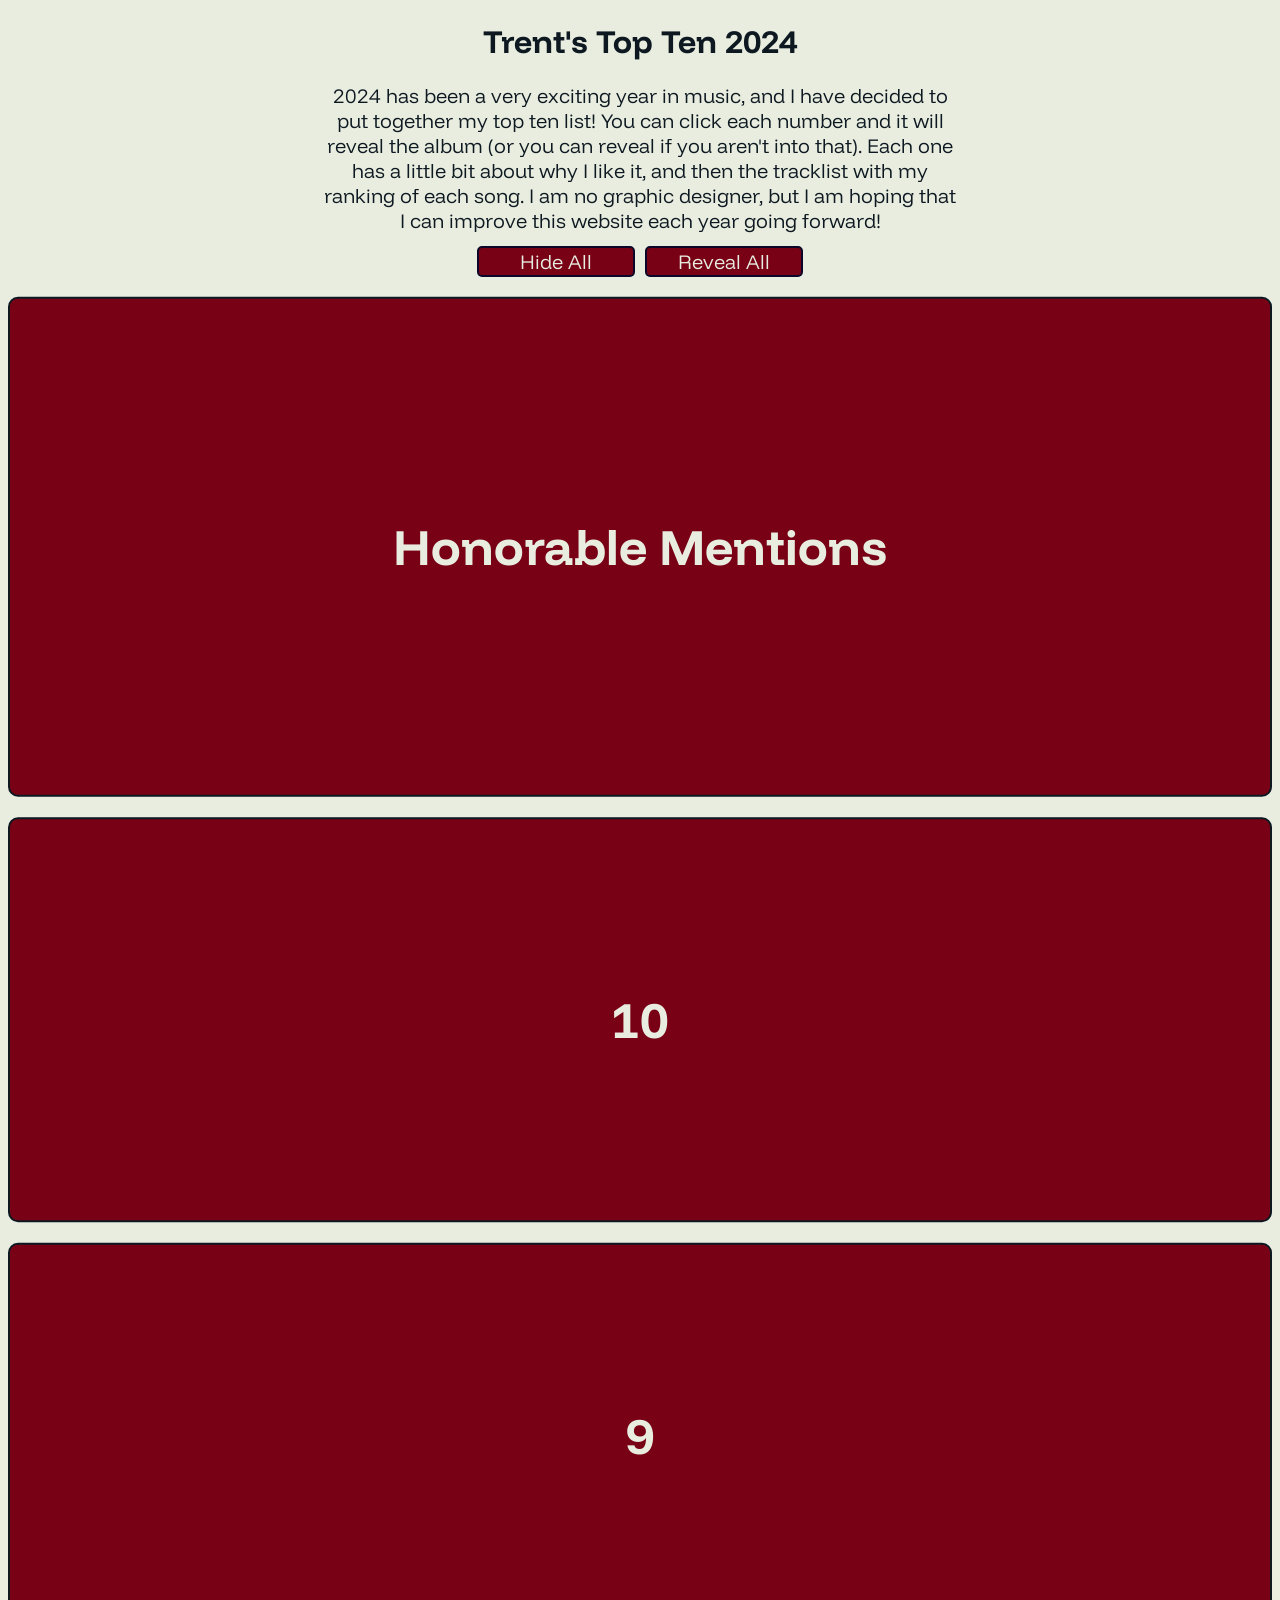
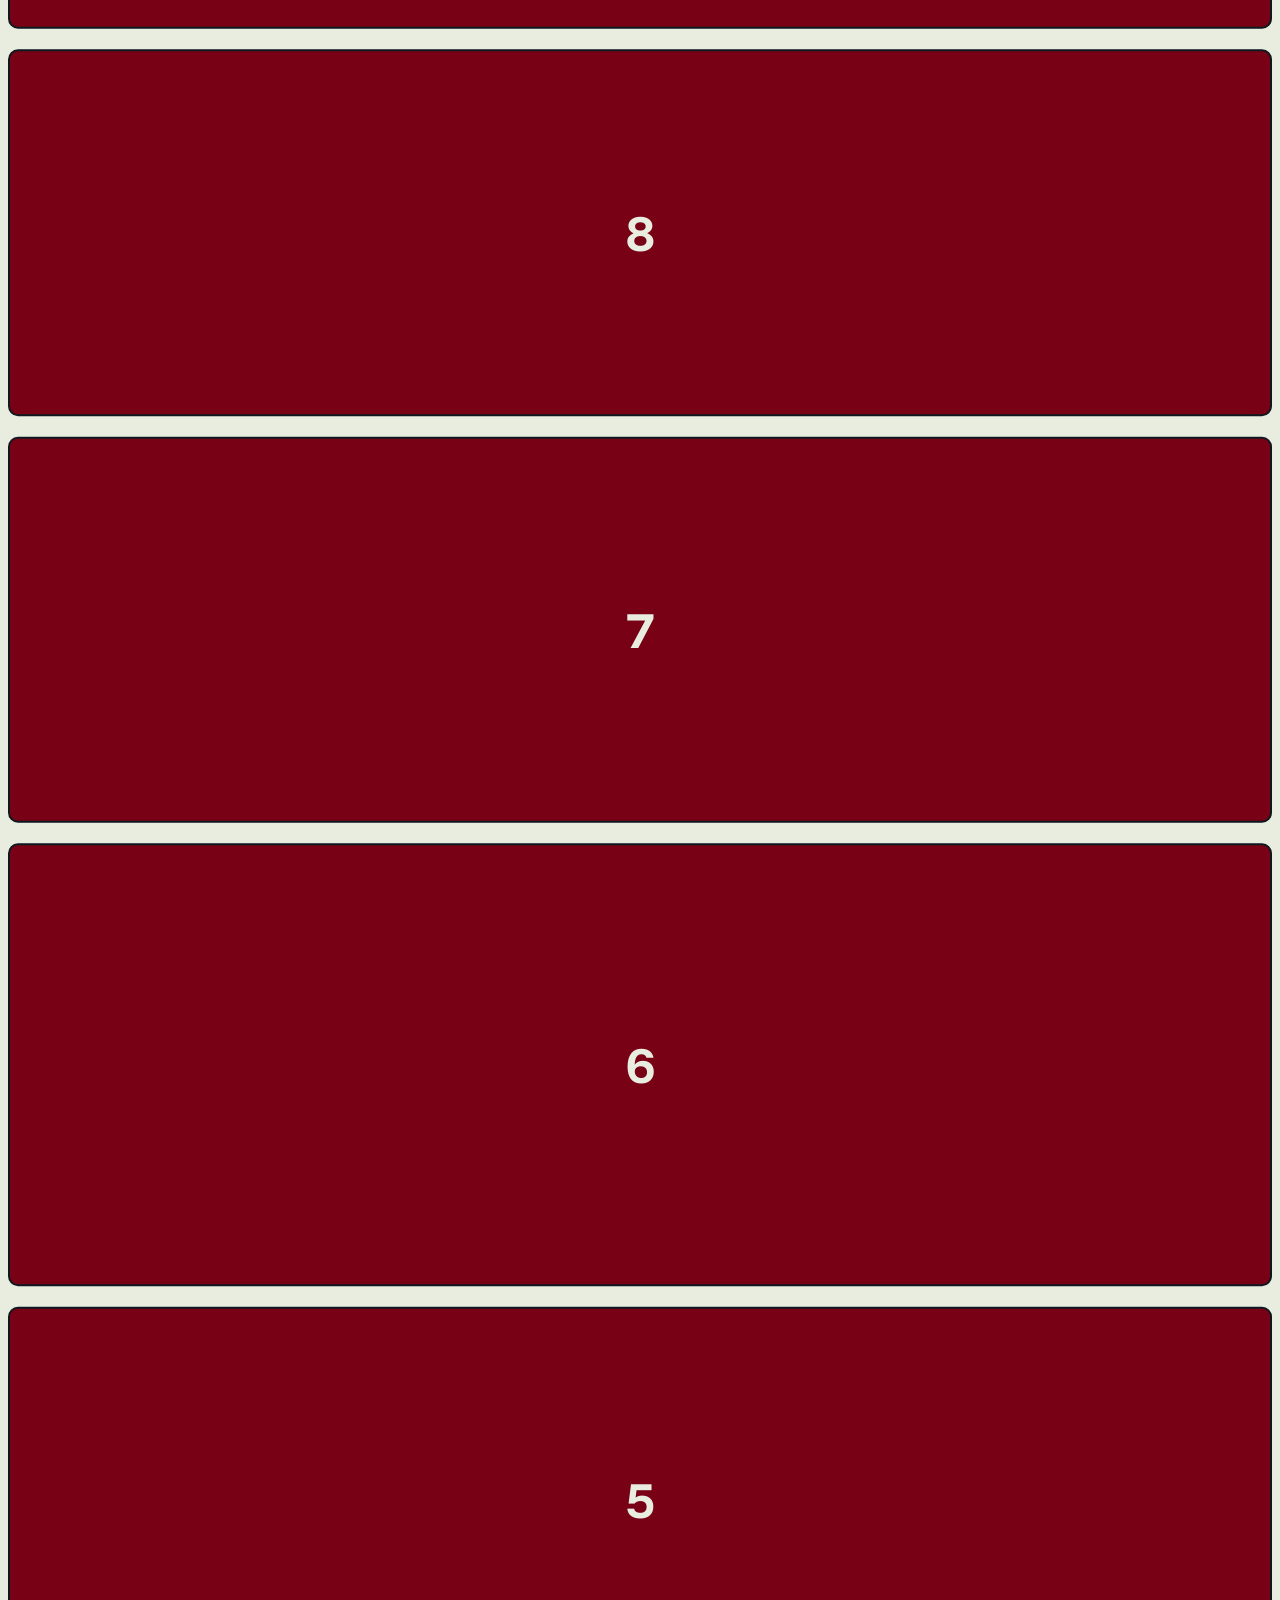
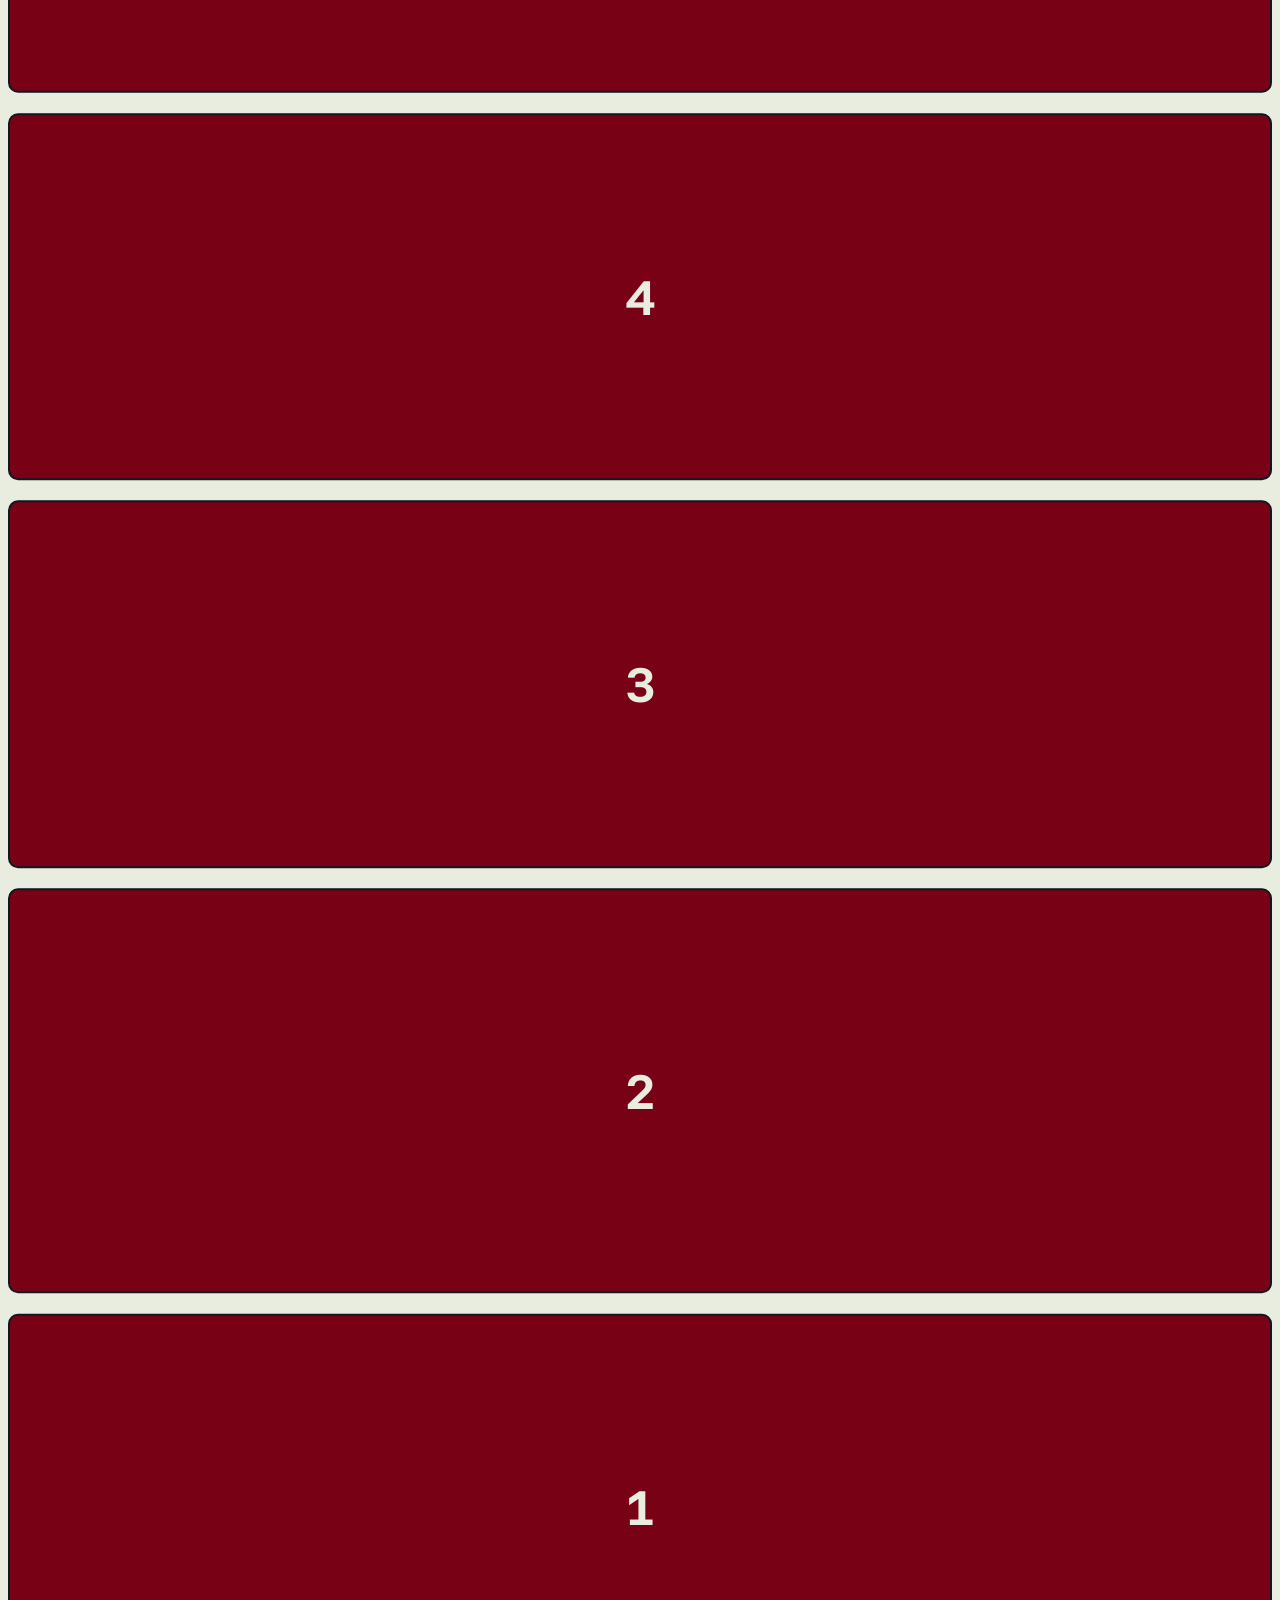
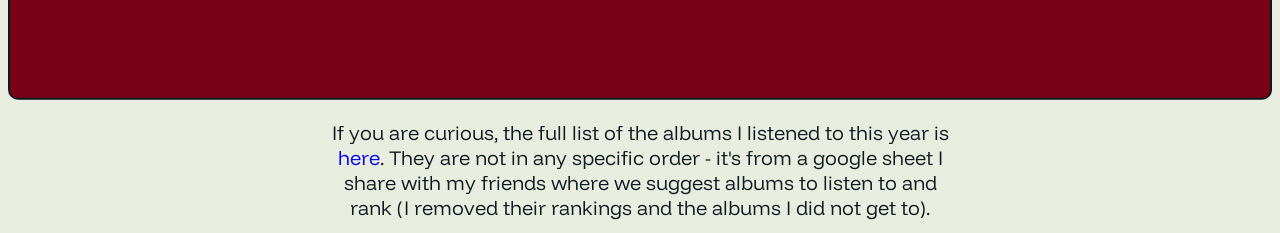
==== commit 9f5945a0: "Update index.html" ====
--- a/index.html
+++ b/index.html
@@ -659,7 +659,7 @@
         <div class="album" id="album">
             <span class="number">3</span>
             <div class="album-header">
-                <img src="images/imaginaldisk.png" alt="Imaginal Disk" class="album-art">
+                <img src="images/imaginaldisk.jpg" alt="Imaginal Disk" class="album-art">
                 <div class="album-details">
                     <h1 class="name">Imaginal Disk</h1>
                     <h2 class="artist">Magdelena Bay</h2>
@@ -879,4 +879,4 @@
     <script src="script.js"></script> <!-- Optional: Link to your JavaScript file -->
 </body>
 
-</html>+</html>
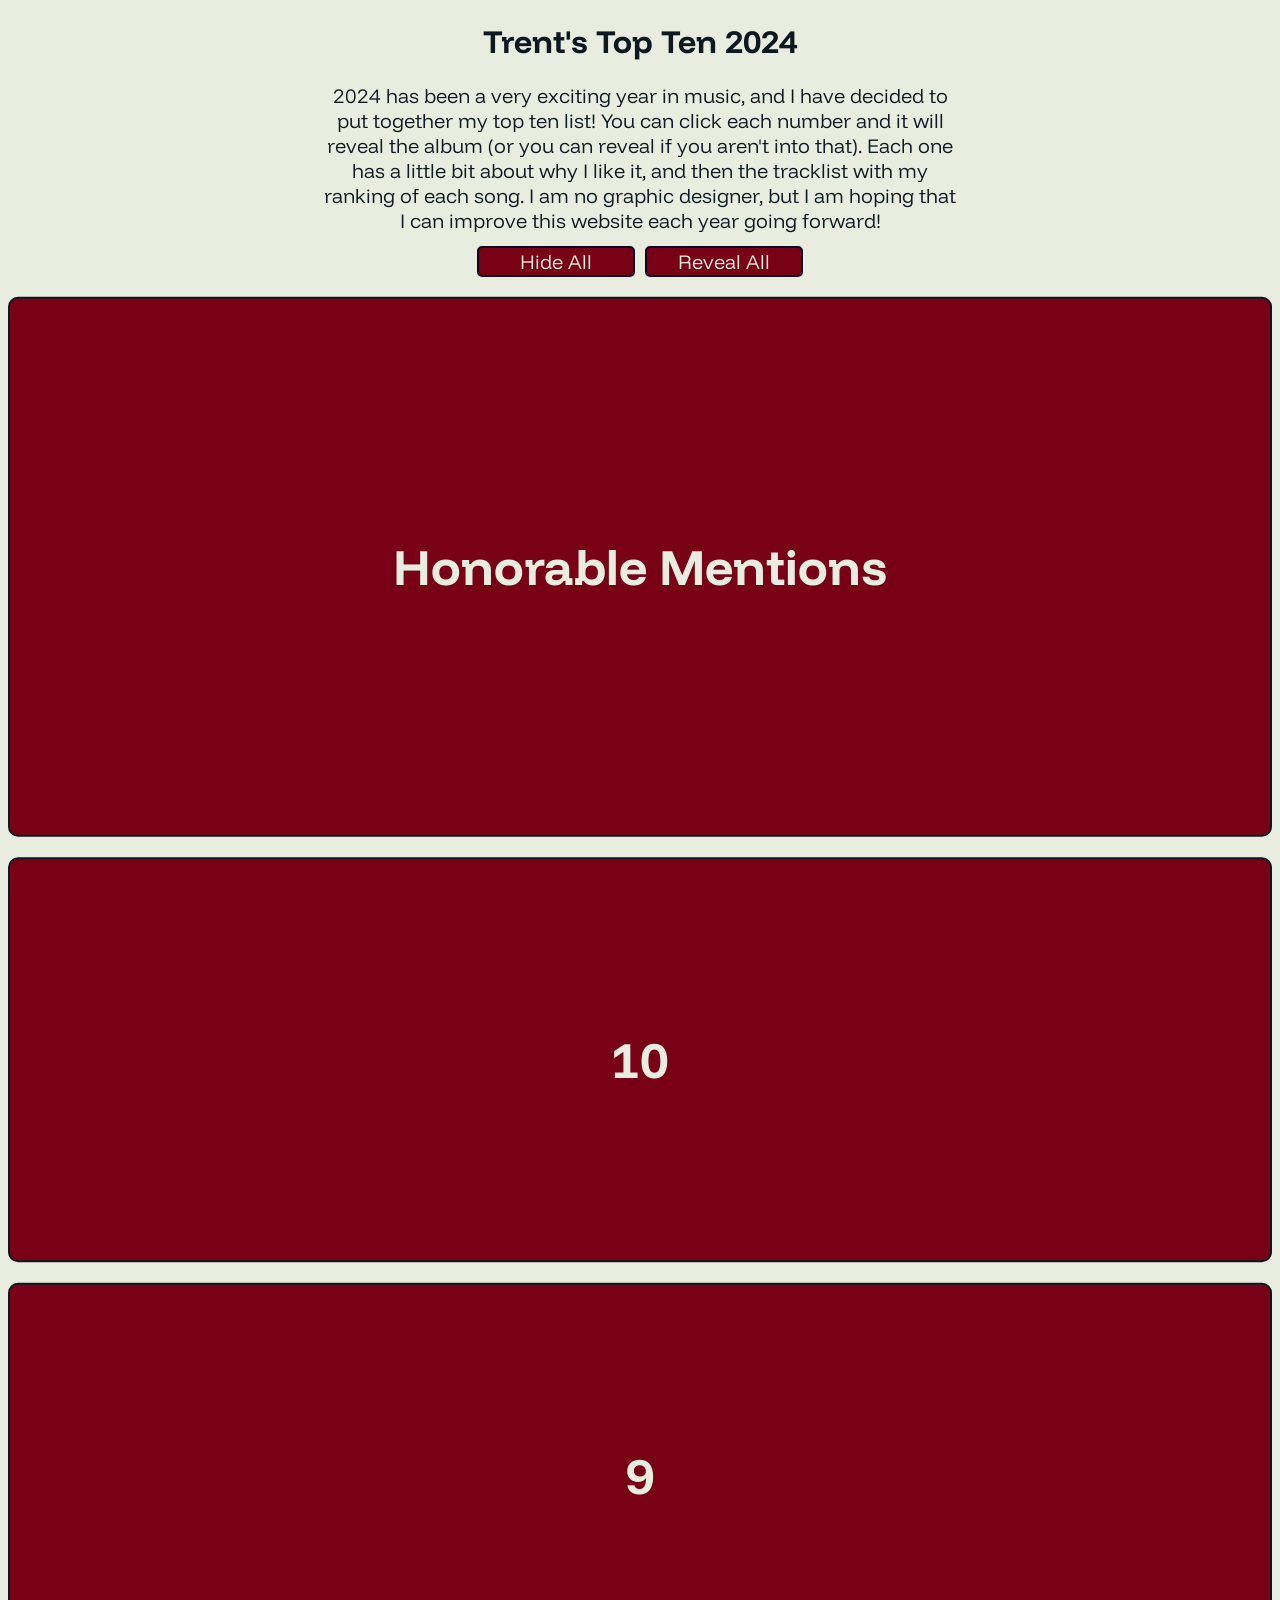
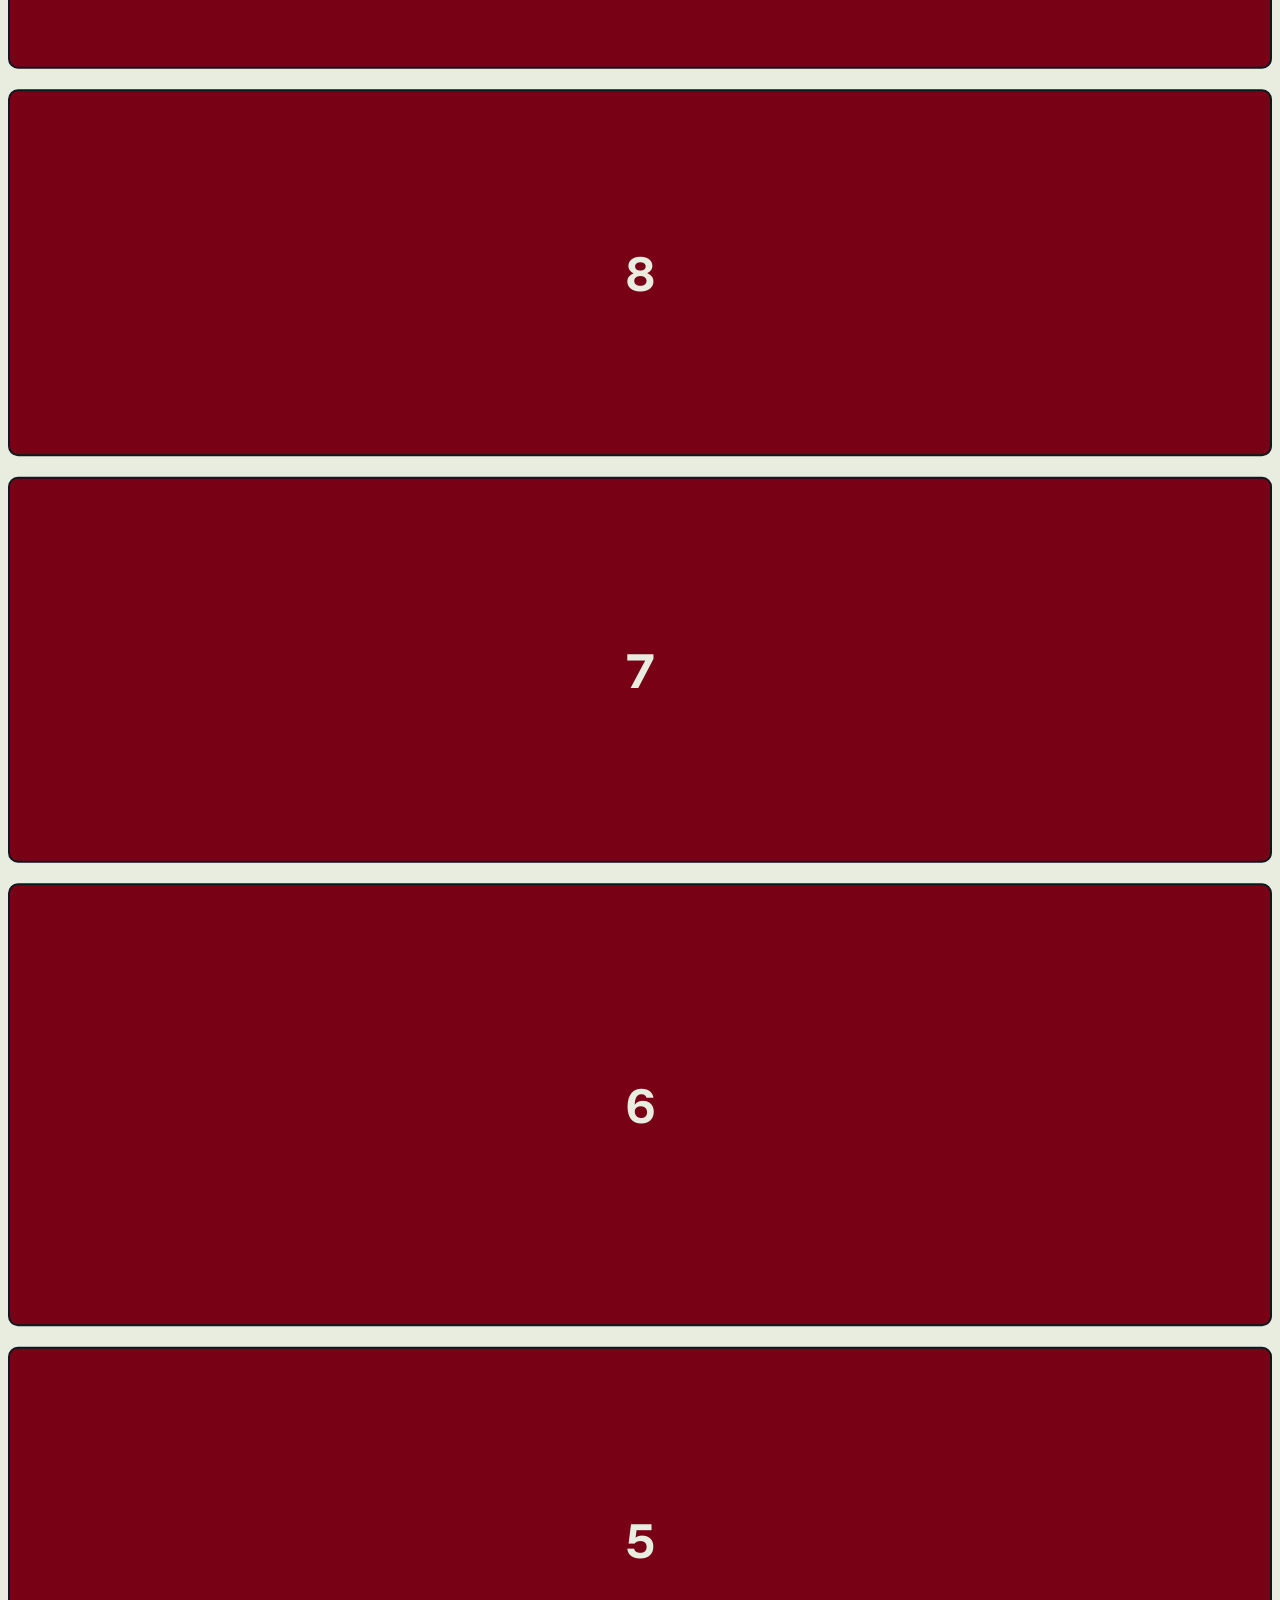
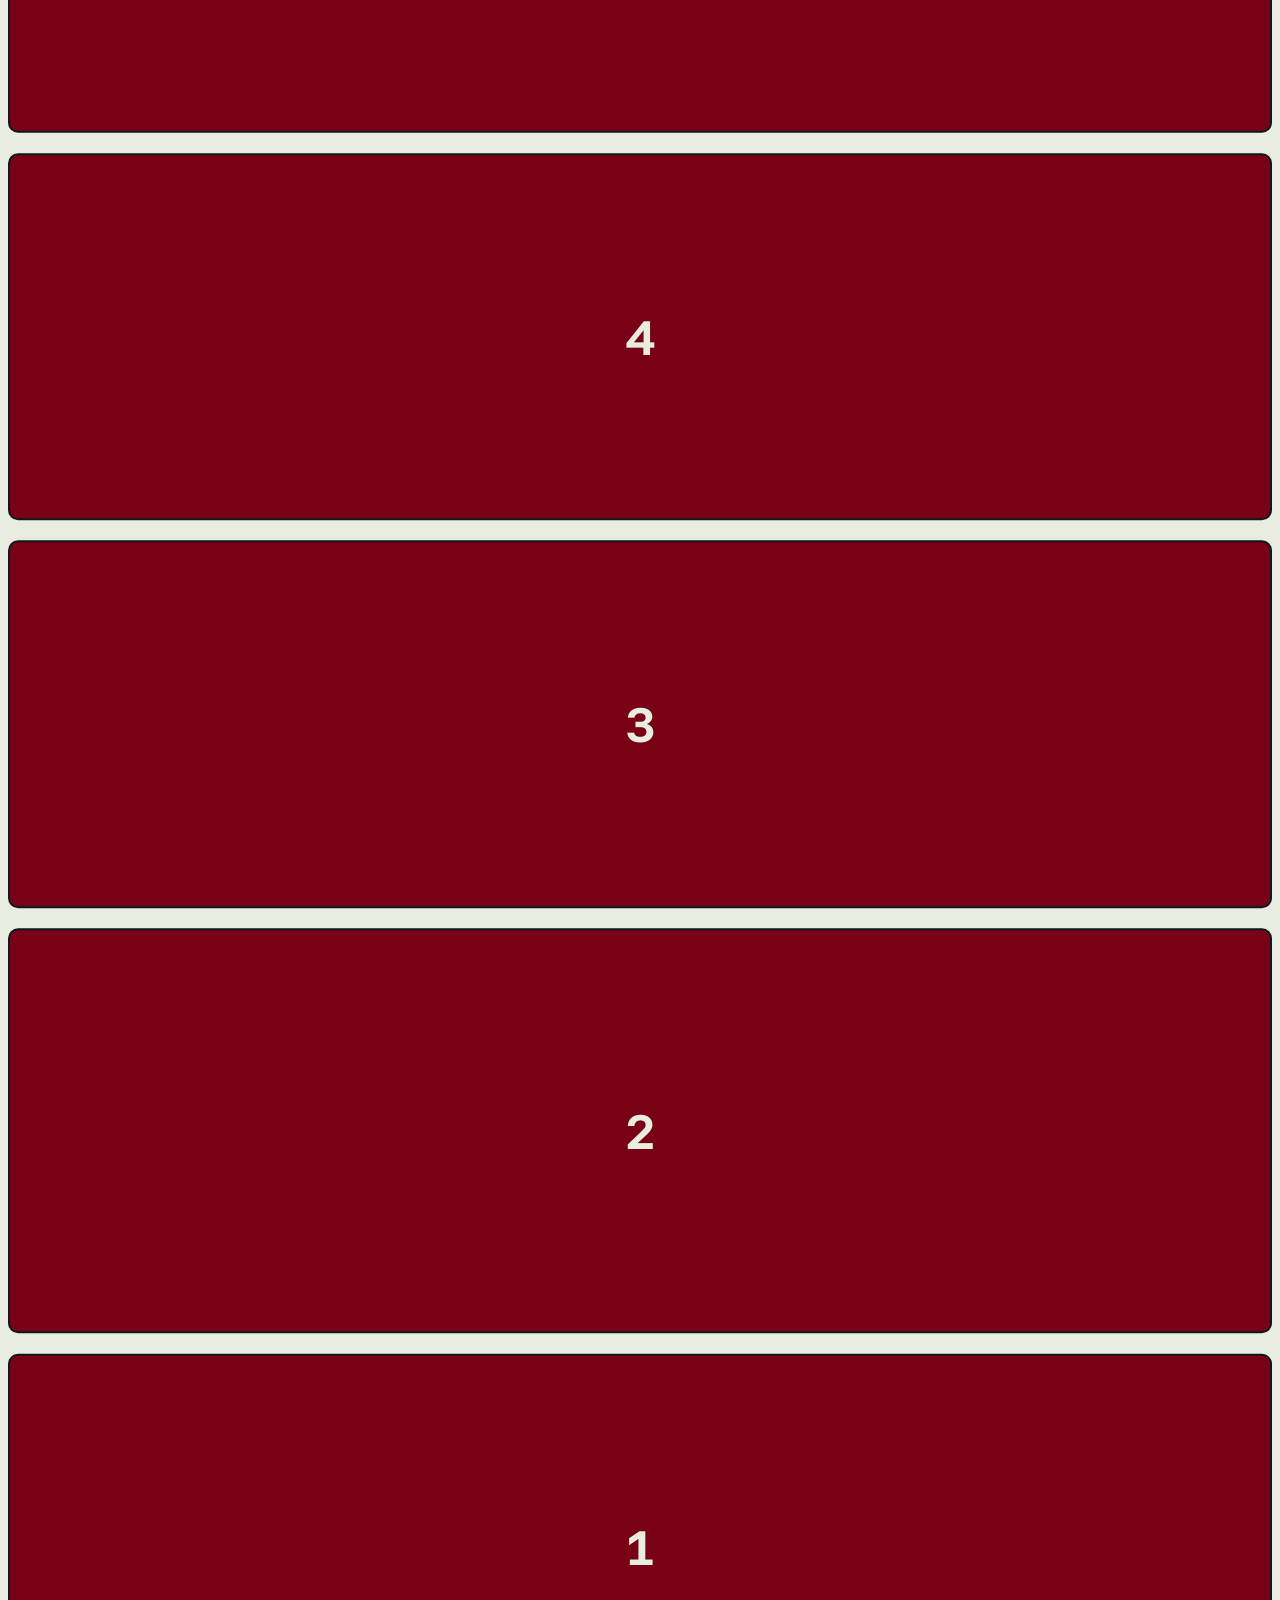
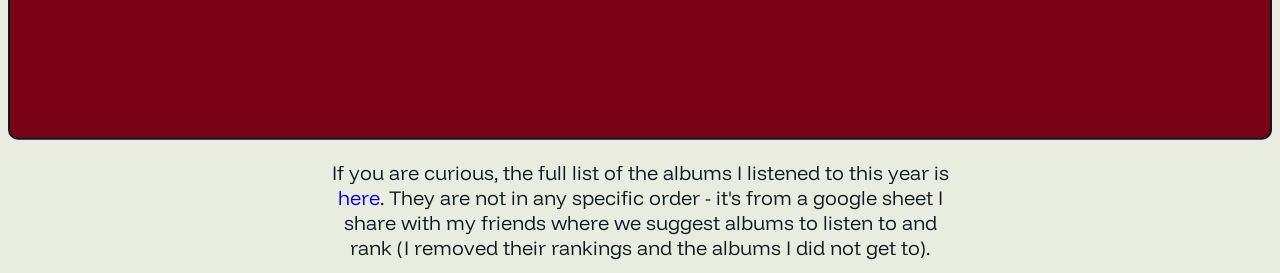
==== commit 1d111869: "final website" ====
--- a/index.html
+++ b/index.html
@@ -4,8 +4,8 @@
 <head>
     <meta charset="UTF-8">
     <meta name="viewport" content="width=device-width, initial-scale=1.0">
-    <meta name="description" content="A description of your website">
-    <title>Your Website Title</title>
+    <meta name="description" content="Trent's Top Ten Albums of 2024">
+    <title>Trent's Top Ten</title>
     <link rel="stylesheet" href="style.css"> <!-- Optional: Link to your CSS file -->
     <link rel="preconnect" href="https://fonts.googleapis.com">
     <link rel="preconnect" href="https://fonts.gstatic.com" crossorigin>
@@ -24,9 +24,9 @@
 
     <div class="button-group">
         <button id="hide-all-button">Hide All</button>
-        <button id="reveal-all-button">Reveal All</button>    
-    </div>
-    
+        <button id="reveal-all-button">Reveal All</button>
+    </div>
+
 
     <div class="album-wrapper">
 
@@ -119,7 +119,7 @@
                 </div>
             </div>
 
-            <div class="honorable-header">
+            <!-- <div class="honorable-header">
                 <img src="images/CowboyCarter.jpg" alt="COWBOY CARTER" class="honorable-pic">
                 <div class="honorable-details">
                     <h1 class="h-name">COWBOY CARTER</h1>
@@ -133,6 +133,27 @@
                         <img src="images/Apple_Music_Icon_RGB_lg_073120.svg" alt="Apple Music" class="AppleMusic">
                     </a>
                     <a href="https://open.spotify.com/album/6BzxX6zkDsYKFJ04ziU5xQ?si=RfkPmYXETM6zMt6SsqhJog"
+                        target="_blank" class="links-pic">
+                        <img src="images/Spotify.png" alt="Spotify" class="Spotify">
+                    </a>
+                </div>
+            </div> -->
+
+            <div class="honorable-header">
+                <img src="images/Bi.jpg" alt="BRAVADO + INTiMO" class="honorable-pic">
+                <div class="honorable-details">
+                    <h1 class="h-name">BRAVADO + INTiMO</h1>
+                    <h2 class="h-artist">IDK</h2>
+                    <p class="h-review">I found this album super late in the year (actually after I had already made this website)
+                        but I am enjoying it heavily. It is a very interesting concept album, exploring the line between
+                        showing bravado and showing your actual feelings.</p>
+                </div>
+                <div class="h-links">
+                    <a href="https://music.apple.com/us/album/bravado-intimo/1772957760" target="_blank"
+                        class="links-pic">
+                        <img src="images/Apple_Music_Icon_RGB_lg_073120.svg" alt="Apple Music" class="AppleMusic">
+                    </a>
+                    <a href="https://open.spotify.com/album/6QfICnbrJhdEwyM4Hd0n3R?si=OInhK014SlCOfxszAie7gg"
                         target="_blank" class="links-pic">
                         <img src="images/Spotify.png" alt="Spotify" class="Spotify">
                     </a>
@@ -879,4 +900,4 @@
     <script src="script.js"></script> <!-- Optional: Link to your JavaScript file -->
 </body>
 
-</html>
+</html>
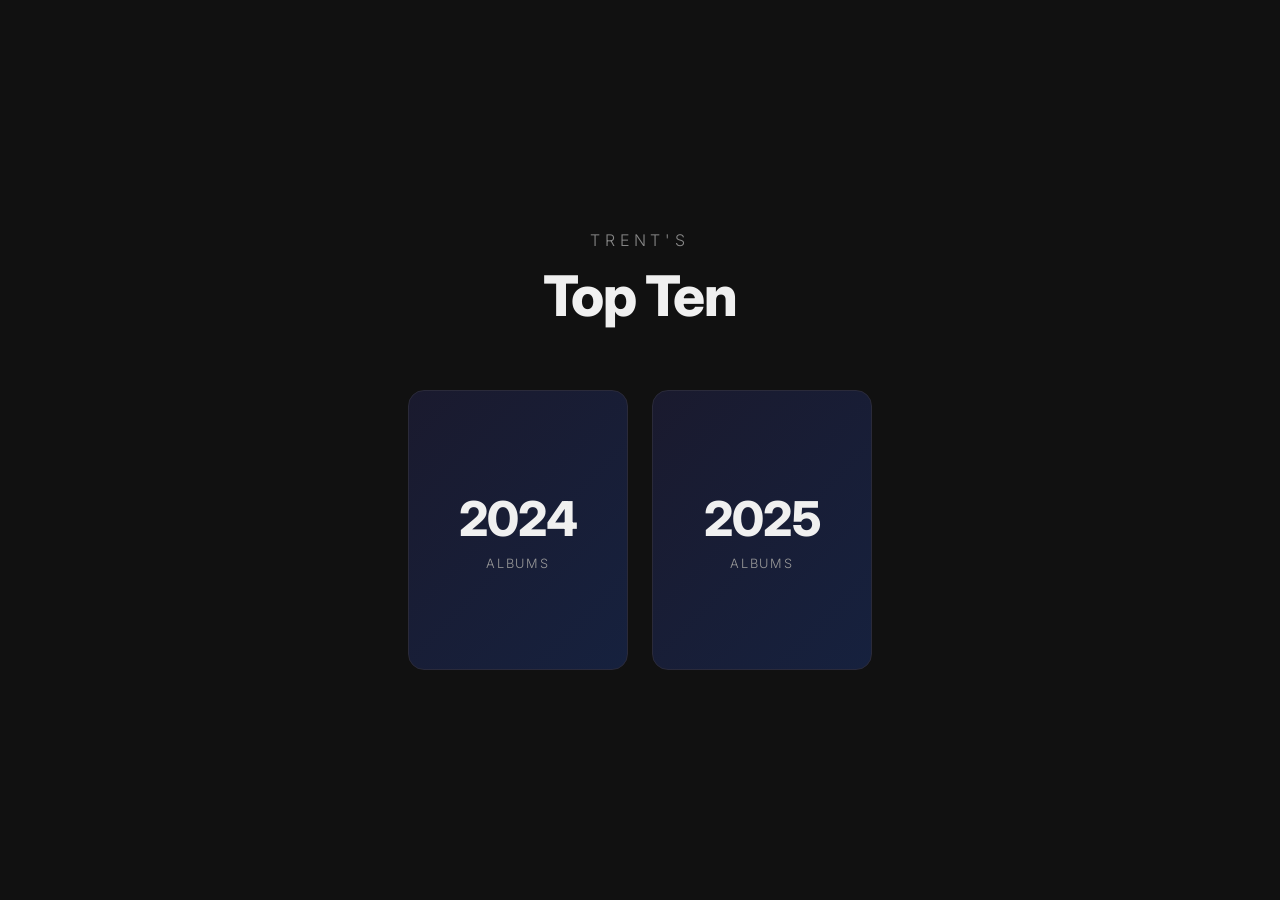
==== commit 51d13c68: "Restructure site with landing page, 2024 and 2025 lists Move 2024 into its own subdirectory, add 202" ====
--- a/index.html
+++ b/index.html
@@ -4,900 +4,131 @@
 <head>
     <meta charset="UTF-8">
     <meta name="viewport" content="width=device-width, initial-scale=1.0">
-    <meta name="description" content="Trent's Top Ten Albums of 2024">
+    <meta name="description" content="Trent's Top Ten Albums - All Years">
     <title>Trent's Top Ten</title>
-    <link rel="stylesheet" href="style.css"> <!-- Optional: Link to your CSS file -->
     <link rel="preconnect" href="https://fonts.googleapis.com">
     <link rel="preconnect" href="https://fonts.gstatic.com" crossorigin>
-    <link href="https://fonts.googleapis.com/css2?family=Funnel+Display:wght@300..800&display=swap" rel="stylesheet">
-    <meta name="viewport" content="width=device-width, initial-scale=1.0">
+    <link href="https://fonts.googleapis.com/css2?family=Inter:wght@300;400;600;800&display=swap" rel="stylesheet">
+    <style>
+        * {
+            margin: 0;
+            padding: 0;
+            box-sizing: border-box;
+        }
+
+        body {
+            background-color: #111;
+            font-family: "Inter", sans-serif;
+            color: #f0f0f0;
+            display: flex;
+            flex-direction: column;
+            align-items: center;
+            justify-content: center;
+            min-height: 100vh;
+            padding: 40px 20px;
+        }
+
+        .title {
+            font-size: 1rem;
+            font-weight: 300;
+            letter-spacing: 0.3em;
+            text-transform: uppercase;
+            color: #888;
+            margin-bottom: 12px;
+        }
+
+        h1 {
+            font-size: 3.5rem;
+            font-weight: 800;
+            letter-spacing: -0.02em;
+            margin-bottom: 60px;
+        }
+
+        .years {
+            display: flex;
+            flex-wrap: wrap;
+            justify-content: center;
+            gap: 24px;
+        }
+
+        .year-card {
+            position: relative;
+            width: 220px;
+            height: 280px;
+            border-radius: 16px;
+            overflow: hidden;
+            text-decoration: none;
+            color: #f0f0f0;
+            background: linear-gradient(135deg, #1a1a2e, #16213e);
+            border: 1px solid #2a2a3a;
+            display: flex;
+            flex-direction: column;
+            align-items: center;
+            justify-content: center;
+            transition: transform 0.25s ease, border-color 0.25s ease, box-shadow 0.25s ease;
+        }
+
+        .year-card:hover {
+            transform: translateY(-6px);
+            border-color: #e0e0e0;
+            box-shadow: 0 20px 40px rgba(0, 0, 0, 0.4);
+        }
+
+        .year-card .year {
+            font-size: 3rem;
+            font-weight: 800;
+            letter-spacing: -0.02em;
+        }
+
+        .year-card .label {
+            font-size: 0.8rem;
+            font-weight: 300;
+            letter-spacing: 0.15em;
+            text-transform: uppercase;
+            color: #999;
+            margin-top: 8px;
+        }
+
+        .year-card.coming-soon {
+            opacity: 0.35;
+            pointer-events: none;
+        }
+
+        .year-card.coming-soon .label {
+            color: #666;
+        }
+
+        @media (max-width: 520px) {
+            h1 {
+                font-size: 2.5rem;
+            }
+
+            .year-card {
+                width: 160px;
+                height: 220px;
+            }
+
+            .year-card .year {
+                font-size: 2.2rem;
+            }
+        }
+    </style>
 </head>
 
 <body>
-    <header>
-        <h1>Trent's Top Ten 2024</h1>
-        <p class="intro-para">2024 has been a very exciting year in music, and I have decided to put together my top ten
-            list! You can click each number and it will reveal the album (or you can reveal if you aren't into that).
-            Each one has a little bit about why I like it, and then the tracklist with my ranking of each song. I am no
-            graphic designer, but I am hoping that I can improve this website each year going forward!</p>
-    </header>
+    <p class="title">Trent's</p>
+    <h1>Top Ten</h1>
 
-    <div class="button-group">
-        <button id="hide-all-button">Hide All</button>
-        <button id="reveal-all-button">Reveal All</button>
+    <div class="years">
+        <a href="2024/index.html" class="year-card">
+            <span class="year">2024</span>
+            <span class="label">Albums</span>
+        </a>
+        <a href="2025/index.html" class="year-card">
+            <span class="year">2025</span>
+            <span class="label">Albums</span>
+        </a>
     </div>
-
-
-    <div class="album-wrapper">
-
-        <button class="h-overlay-button" id="show-album">
-            <span class="button-hm">
-                Honorable Mentions
-            </span>
-        </button>
-
-        <div class="hms" id="album">
-
-            <div class="honorable-header">
-                <img src="images/PDC.jpg" alt="Please Don't Cry" class="honorable-pic">
-                <div class="honorable-details">
-                    <h1 class="h-name">Please Don't Cry</h1>
-                    <h2 class="h-artist">Rapsody</h2>
-                    <p class="h-review">Rapsody is very introspective on this album, with some great production as well.
-                        Specifically, 'Asteroids' and '3 A.M.' sound great.</p>
-                </div>
-                <div class="h-links">
-                    <a href="https://music.apple.com/us/album/please-dont-cry/17356004079" target="_blank"
-                        class="links-pic">
-                        <img src="images/Apple_Music_Icon_RGB_lg_073120.svg" alt="Apple Music" class="AppleMusic">
-                    </a>
-                    <a href="https://open.spotify.com/album/2r3oxZgkGG3wDHGRGt7ytr?si=Hli0l3tpQXqP6IAc1Hv9Yg"
-                        target="_blank" class="links-pic">
-                        <img src="images/Spotify.png" alt="Spotify" class="Spotify">
-                    </a>
-                </div>
-            </div>
-
-            <div class="honorable-header">
-                <img src="images/SnS.jpg" alt="Short n' Sweet" class="honorable-pic">
-                <div class="honorable-details">
-                    <h1 class="h-name" id="short-n-sweet">Short n' Sweet</h1>
-                    <h2 class="h-artist">Sabrina Carpenter</h2>
-                    <p class="h-review">Sabrina has had a great year. I could not get 'Please Please
-                        Please' and 'Espresso' out of my head all year.</p>
-                </div>
-                <div class="h-links">
-                    <a href="https://music.apple.com/us/album/short-n-sweet/1750307020" target="_blank"
-                        class="links-pic">
-                        <img src="images/Apple_Music_Icon_RGB_lg_073120.svg" alt="Apple Music" class="AppleMusic">
-                    </a>
-                    <a href="https://open.spotify.com/album/3iPSVi54hsacKKl1xIR2eH?si=8jiuednrRc6doP8SfD2JGQ"
-                        target="_blank" class="links-pic">
-                        <img src="images/Spotify.png" alt="Spotify" class="Spotify">
-                    </a>
-                </div>
-            </div>
-
-            <div class="honorable-header">
-                <img src="images/NoHands.jpg" alt="No Hands" class="honorable-pic">
-                <div class="honorable-details">
-                    <h1 class="h-name" id="no-hands">NO HANDS</h1>
-                    <h2 class="h-artist">Joey Valence & Brae</h2>
-                    <p class="h-review"><em>NO HANDS</em> is very reminicient of the Beastie Boys, in all the best ways.
-                        From the funrock/rap production, to the fun bars and lyricism, it is a great listen all the way
-                        through.</p>
-                </div>
-                <div class="h-links">
-                    <a href="https://music.apple.com/us/album/no-hands/1745792082" target="_blank" class="links-pic">
-                        <img src="images/Apple_Music_Icon_RGB_lg_073120.svg" alt="Apple Music" class="AppleMusic">
-                    </a>
-                    <a href="https://open.spotify.com/album/1Fjelo0jZ4i1iQZBsK0pOA?si=3A4gSSbrSIu-wiVd5FZMrg"
-                        target="_blank" class="links-pic">
-                        <img src="images/Spotify.png" alt="Spotify" class="Spotify">
-                    </a>
-                </div>
-            </div>
-
-            <div class="honorable-header">
-                <img src="images/ABNH.jpg" alt="Alligator Bites Never Heal" class="honorable-pic">
-                <div class="honorable-details">
-                    <h1 class="h-name">Alligator Bites Never Heal</h1>
-                    <h2 class="h-artist">Doechii</h2>
-                    <p class="h-review">While I was not initally a fan, <em>Alligator Bites Never Heal</em> has grown on
-                        me throughout the year. Doechii has a very ambitious sound, and I am very excited to see what
-                        she does next.</p>
-                </div>
-                <div class="h-links">
-                    <a href="https://music.apple.com/us/album/alligator-bites-never-heal/1763934442" target="_blank"
-                        class="links-pic">
-                        <img src="images/Apple_Music_Icon_RGB_lg_073120.svg" alt="Apple Music" class="AppleMusic">
-                    </a>
-                    <a href="https://open.spotify.com/album/60UzB8mOCMpc7xkuJE6Bwc?si=zeZs8Q_iQHGJaKwx3qJqsw"
-                        target="_blank" class="links-pic">
-                        <img src="images/Spotify.png" alt="Spotify" class="Spotify">
-                    </a>
-                </div>
-            </div>
-
-            <!-- <div class="honorable-header">
-                <img src="images/CowboyCarter.jpg" alt="COWBOY CARTER" class="honorable-pic">
-                <div class="honorable-details">
-                    <h1 class="h-name">COWBOY CARTER</h1>
-                    <h2 class="h-artist">Beyonc&eacute</h2>
-                    <p class="h-review"><em>COWBOY CARTER</em> has some amazing themes and sounds and most of the album
-                        is a master class in keeping within the pop genre while paying homage to country influences.</p>
-                </div>
-                <div class="h-links">
-                    <a href="https://music.apple.com/us/album/cowboy-carter/1738363766" target="_blank"
-                        class="links-pic">
-                        <img src="images/Apple_Music_Icon_RGB_lg_073120.svg" alt="Apple Music" class="AppleMusic">
-                    </a>
-                    <a href="https://open.spotify.com/album/6BzxX6zkDsYKFJ04ziU5xQ?si=RfkPmYXETM6zMt6SsqhJog"
-                        target="_blank" class="links-pic">
-                        <img src="images/Spotify.png" alt="Spotify" class="Spotify">
-                    </a>
-                </div>
-            </div> -->
-
-            <div class="honorable-header">
-                <img src="images/Bi.jpg" alt="BRAVADO + INTiMO" class="honorable-pic">
-                <div class="honorable-details">
-                    <h1 class="h-name">BRAVADO + INTiMO</h1>
-                    <h2 class="h-artist">IDK</h2>
-                    <p class="h-review">I found this album super late in the year (actually after I had already made this website)
-                        but I am enjoying it heavily. It is a very interesting concept album, exploring the line between
-                        showing bravado and showing your actual feelings.</p>
-                </div>
-                <div class="h-links">
-                    <a href="https://music.apple.com/us/album/bravado-intimo/1772957760" target="_blank"
-                        class="links-pic">
-                        <img src="images/Apple_Music_Icon_RGB_lg_073120.svg" alt="Apple Music" class="AppleMusic">
-                    </a>
-                    <a href="https://open.spotify.com/album/6QfICnbrJhdEwyM4Hd0n3R?si=OInhK014SlCOfxszAie7gg"
-                        target="_blank" class="links-pic">
-                        <img src="images/Spotify.png" alt="Spotify" class="Spotify">
-                    </a>
-                </div>
-            </div>
-        </div>
-    </div>
-
-    <!-- album 10 -->
-
-    <div class="album-wrapper">
-        <button class="overlay-button" id="show-album">
-            <span class="number-hidden">10</span>
-        </button>
-        <div class="album" id="album">
-            <span class="number">10</span>
-            <div class="album-header">
-                <img src="images/DarkTimes.jpg" alt="Dark Times" class="album-art">
-                <div class="album-details">
-                    <h1 class="name">Dark Times</h1>
-                    <h2 class="artist">Vince Staples</h2>
-                    <p class="review">Vince Staples has a way of creating the perfect chorus that will always get stuck
-                        in your head and keep you coming back on <em>Dark Times</em>. The production is exciting when it
-                        needs to be, contrasting Vince's fairly monotone delivery, leading to an amazing final product.
-                        ‘Black&Blue’ is a perfect example of this, with a very busy production, Vince doesn't overdo his
-                        delivery, which could have led to an overly busy song. Additionally, 'Justin' lets Staples show
-                        off his storytelling skills, although I wish it has been longer. Finally, ‘"Radio"’ somehow
-                        gives me nostalgia for times that I haven't experienced in full, before streaming services took
-                        over as the preferred way to listen to music. While the convenience is unmatched, there is
-                        something unifying about listening to the radio and knowing everyone else is listening to the
-                        same thing at the same time.</p>
-                </div>
-                <div class="links">
-                    <a href="https://music.apple.com/us/album/dark-times/1747072325" target="_blank" class="links-pic">
-                        <img src="images/Apple_Music_Icon_RGB_lg_073120.svg" alt="Apple Music" class="AppleMusic">
-                    </a>
-                    <a href="https://open.spotify.com/album/30BFY5VHii4PyWqkTubUWX?si=Y8DcHmJnTdqodRZPOPeGOA"
-                        target="_blank" class="links-pic">
-                        <img src="images/Spotify.png" alt="Spotify" class="Spotify">
-                    </a>
-                </div>
-            </div>
-            <div class="tracklist-section">
-                <button class="tracklist-dropdown" id="toggle-tracklist">Show Tracklist</button>
-                <div class="tracklist-wrapper hidden" id="tracklist">
-                    <ol class="tracklist">
-                        <li class="interlude">1. Close Your Eyes and Swing</li>
-                        <li class="amazing">2. Black&Blue</li>
-                        <li class="good"> 3. Government Cheese</li>
-                        <li class="good"> 4. Children's Song</li>
-                        <li class="amazing">5. Shame On The Devil</li>
-                        <li class="amazing">6. &Eacutetouf&eacutee</li>
-                        <li class="interlude">7. Liars</li>
-                        <li class="amazing">8. Justin</li>
-                        <li class="best"> 9. "Radio"</li>
-                        <li class="good"> 10. Nothing Matters</li>
-                        <li class="amazing">11. Little Homies</li>
-                        <li class="okay"> 12. Freeman</li>
-                        <li class="interlude">13. Why Won't the Sun Come Out?</li>
-                    </ol>
-                    <ol class="ranks">
-                        <li class="r-title">Ranking:</li>
-                        <ul class="rank-items">
-                            <li class="best">Best</li>
-                            <li class="perfect">Perfect</li>
-                            <li class="amazing">Amazing</li>
-                            <li class="good">Good</li>
-                            <li class="okay">Okay</li>
-                            <li class="bad">Bad</li>
-                            <li class="interlude">Interlude</li>
-                        </ul>
-                    </ol>
-                </div>
-            </div>
-        </div>
-    </div>
-
-    <!-- album 9 -->
-
-    <div class="album-wrapper">
-        <button class="overlay-button" id="show-album">
-            <span class="number-hidden">9</span>
-        </button>
-        <div class="album" id="album">
-            <span class="number">9</span>
-            <div class="album-header">
-                <img src="images/BlueLips.jpg" alt="Blue Lips" class="album-art">
-                <div class="album-details">
-                    <h1 class="name">Blue Lips</h1>
-                    <h2 class="artist">ScHoolboy Q</h2>
-                    <p class="review">
-                        I used to think that Kendrick Lamar was the only rapper I trusted to make a good beat switch,
-                        but ScHoolboy Q has changed my mind, almost to an excessive degree. Many of the songs on
-                        <em>Blue Lips</em> start with roughly 30 seconds of a different beat, and then switch into
-                        something new, and while it is very fun for a while, sometimes it gets to be too much. However,
-                        this album is very consistent throughout, the jazz and soul influences are all over the album
-                        and are executed amazingly. 'Pop' is a stand out song to me, the grimy beat matches the angry
-                        sounding ScHoolboy Q and Rico Nasty extremely well. This was also my first exposure to AzChike
-                        on 'Movie', who I will be looking forward to hearing more from, especially after his feature on
-                        Kendrick Lamar's GNX.
-                    </p>
-                </div>
-                <div class="links">
-                    <a href="https://music.apple.com/us/album/blue-lips/1730821885" target="_blank" class="links-pic">
-                        <img src="images/Apple_Music_Icon_RGB_lg_073120.svg" alt="Apple Music" class="AppleMusic">
-                    </a>
-                    <a href="https://open.spotify.com/album/107WsrBqn5xVPgystkziry?si=8gOuxgI4Tge5cYlnWBRAhg"
-                        target="_blank" class="links-pic">
-                        <img src="images/Spotify.png" alt="Spotify" class="Spotify">
-                    </a>
-                </div>
-            </div>
-            <div class="tracklist-section">
-                <button class="tracklist-dropdown" id="toggle-tracklist">Show Tracklist</button>
-                <div class="tracklist-wrapper hidden" id="tracklist">
-                    <ol class="tracklist">
-                        <li class="interlude">1. Funny Guy</li>
-                        <li class="best"> 2. Pop (feat. Rico Nasty)</li>
-                        <li class="amazing">3. THank god 4 me</li>
-                        <li class="good"> 4. Blueslides</li>
-                        <li class="amazing">5. Yeern 101</li>
-                        <li class="amazing">6. Love Birds (feat. Devin Malik & Lance Skiiiwalker)</li>
-                        <li class="amazing">7. Movie (feat. AzChike)</li>
-                        <li class="okay"> 8. Cooties</li>
-                        <li class="amazing">9. oHio (feat. Freddie Gibbs)</li>
-                        <li class="okay"> 10. Foux (feat. Ab-Soul)</li>
-                        <li class="good"> 11. First</li>
-                        <li class="okay"> 12. Nunu</li>
-                        <li class="okay"> 13. Back n Love (feat. Devin Malik)</li>
-                        <li class="okay"> 14. Lost Times (feat. Jozzy)</li>
-                        <li class="good"> 15. Germany 86'</li>
-                        <li class="good"> 16. Time killers</li>
-                        <li class="amazing">17. Pig feet (feat. Childish Major)</li>
-                        <li class="amazing">18. Smile</li>
-                    </ol>
-                    <ol class="ranks">
-                        <li class="r-title">Ranking:</li>
-                        <ul class="rank-items">
-                            <li class="best">Best</li>
-                            <li class="perfect">Perfect</li>
-                            <li class="amazing">Amazing</li>
-                            <li class="good">Good</li>
-                            <li class="okay">Okay</li>
-                            <li class="bad">Bad</li>
-                            <li class="interlude">Interlude</li>
-                        </ul>
-                    </ol>
-                </div>
-            </div>
-        </div>
-    </div>
-
-    <!-- album 8 -->
-
-    <div class="album-wrapper">
-        <button class="overlay-button" id="show-album">
-            <span class="number-hidden">8</span>
-        </button>
-        <div class="album" id="album">
-            <span class="number">8</span>
-            <div class="album-header">
-                <img src="images/KOTMS2.webp" alt="King Of The Mischievous South Vol. 2" class="album-art">
-                <div class="album-details">
-                    <h1 class="name">King Of The Mischievous South Vol. 2</h1>
-                    <h2 class="artist">Denzel Curry</h2>
-                    <p class="review">
-                        When I think of a true southern rap album, <em>King Of The Mischievous South Vol. 2</em> is what
-                        I think of. This album (which feels more like a mixtape) has heavy beats and hard-hitting bars
-                        and show off lots of talent from the south. 'BLACK FLAG FREESTYLE' has phenomenal bars along
-                        with a simple but amazing beat. While I tend to think the album has too many interludes that
-                        tend to break up the energy, every song on this album has at least one part that I always want
-                        to come back to, from the smooth chorus of 'COLE PIMP' to the hardcore high-energy 'SKED'.
-                    </p>
-                </div>
-                <div class="links">
-                    <a href="https://music.apple.com/us/album/king-of-the-mischievous-south-vol-2/1746800438"
-                        target="_blank" class="links-pic">
-                        <img src="images/Apple_Music_Icon_RGB_lg_073120.svg" alt="Apple Music" class="AppleMusic">
-                    </a>
-                    <a href="https://open.spotify.com/album/6LoDd1G8en4TcqdSg7yqrV?si=JrZMpG9ORRqP2J-HAqLjHQ"
-                        target="_blank" class="links-pic">
-                        <img src="images/Spotify.png" alt="Spotify" class="Spotify">
-                    </a>
-                </div>
-            </div>
-            <div class="tracklist-section">
-                <button class="tracklist-dropdown" id="toggle-tracklist">Show Tracklist</button>
-                <div class="tracklist-wrapper hidden" id="tracklist">
-                    <ol class="tracklist">
-                        <li class="interlude">1. KOTMS II INTRO (with Kingpin Skinny Pimp)</li>
-                        <li class="amazing">2. ULTRA SHXT (with Key Nyata)</li>
-                        <li class="amazing">3. SET IT (with Maxo Kream)</li>
-                        <li class="amazing">4. HOT ONE (with TiaCorine & A$AP Ferg)</li>
-                        <li class="best"> 5. BLACK FLAG FREESTYLE (with That Mexican OT)</li>
-                        <li class="interlude">6. HEADCRACK INTERLUDE (with Kingpin Skinny Pimp)</li>
-                        <li class="amazing">7. G'Z UP (with 2 Chainz, Mike Dimes)</li>
-                        <li class="interlude">8. LUNATIC INTERLUDE (with Kingpin Skinny Pimp)</li>
-                        <li class="perfect">9. SKED (with Kenny Mason & Project Pat)</li>
-                        <li class="interlude">10. CHOOSE WISLEY INTERMISSION (with Kingpin Skinny Pimp)</li>
-                        <li class="perfect">11. COLE PIMP (with Ty Dolla $ign & Juicy J)</li>
-                        <li class="amazing">12. WISHLIST [with Armani White]</li>
-                        <li class="good"> 13. HIT THE FLOOR (with Ski Mask The Slump God)</li>
-                        <li class="amazing">14. HOODLUMZ (with PlayThatBoiZay & A$AP Rocky)</li>
-                        <li class="interlude">15. KOTMS II OUTRO (with Kingping Skinny Pimp)</li>
-                    </ol>
-                    <ol class="ranks">
-                        <li class="r-title">Ranking:</li>
-                        <ul class="rank-items">
-                            <li class="best">Best</li>
-                            <li class="perfect">Perfect</li>
-                            <li class="amazing">Amazing</li>
-                            <li class="good">Good</li>
-                            <li class="okay">Okay</li>
-                            <li class="bad">Bad</li>
-                            <li class="interlude">Interlude</li>
-                        </ul>
-                    </ol>
-                </div>
-            </div>
-        </div>
-    </div>
-
-    <!-- album 7 -->
-
-    <div class="album-wrapper">
-        <button class="overlay-button" id="show-album">
-            <span class="number-hidden">7</span>
-        </button>
-        <div class="album" id="album">
-            <span class="number">7</span>
-            <div class="album-header">
-                <img src="images/BandoStone.jpg" alt="Bando Stone and The New World" class="album-art">
-                <div class="album-details">
-                    <h1 class="name">Bando Stone and The New World</h1>
-                    <h2 class="artist">Childish Gambino</h2>
-                    <p class="review">
-                        While it's a bit bittersweet, <em>Bando Stone and The New World</em> is an amazing album to send
-                        off the Childish Gambino persona. You can tell that Gambino is experimenting with lots of
-                        different sounds, and he is able to pull it off perfectly. The snippets of dialogue create an
-                        atmosphere where you can imagine how each song will be used in the movie. Songs like 'Lithonia'
-                        and 'Real Love' show off his singing voice, while 'Talk My Shit' and 'Yoshinoya' allow him to
-                        craft bars like he did on <em>Because The Internet</em> and <em>Camp</em>. I love how much he
-                        talks about being a father on songs like 'Dadvocate' and even singing with his son on 'Can You
-                        Feel Me'. It is a bit sad to see Childish Gambino go, I am sure Donald Glover is not done with
-                        music, and I am excited to see the Bando Stone movie this summer.
-                    </p>
-                </div>
-                <div class="links">
-                    <a href="https://music.apple.com/us/album/bando-stone-and-the-new-world/1757678472" target="_blank"
-                        class="links-pic">
-                        <img src="images/Apple_Music_Icon_RGB_lg_073120.svg" alt="Apple Music" class="AppleMusic">
-                    </a>
-                    <a href="https://open.spotify.com/album/4yUqNSK6jMi7Y6eWl03U5r?si=4GjVcn2uQOq6w58T3i8A_g"
-                        target="_blank" class="links-pic">
-                        <img src="images/Spotify.png" alt="Spotify" class="Spotify">
-                    </a>
-                </div>
-            </div>
-            <div class="tracklist-section">
-                <button class="tracklist-dropdown" id="toggle-tracklist">Show Tracklist</button>
-                <div class="tracklist-wrapper hidden" id="tracklist">
-                    <ol class="tracklist">
-                        <li class="amazing">1. H3@RT$ W3RE M3@NT T0 F7¥</li>
-                        <li class="perfect">2. Lithonia</li>
-                        <li class="good"> 3. Survive (feat. Chlo&euml)</li>
-                        <li class="amazing">4. Steps Beach</li>
-                        <li class="perfect">5. Talk My Shit (feat. Amaarae & Flo Milli)</li>
-                        <li class="amazing">6. Got To Be</li>
-                        <li class="perfect">7. Real Love</li>
-                        <li class="amazing">8. In The Night (feat. Jorja Smith & Amaarae)</li>
-                        <li class="best"> 9. Yoshinoya</li>
-                        <li class="good"> 10. Can You Feel Me (feat. Legend)</li>
-                        <li class="good"> 11. No Excuses (feat. Ludwig G&oumlransson & Kamasi Washington)</li>
-                        <li class="perfect">12. Cruisin' (feat. Yeat)</li>
-                        <li class="good"> 13. We Are God</li>
-                        <li class="good"> 14. Running Around (feat. Foushe&eacute)</li>
-                        <li class="amazing">15. Dadvocate</li>
-                        <li class="good"> 16. Happy Survival (feat. Khruangbin)</li>
-                        <li class="amazing">17. A Place Where Love Goes</li>
-                    </ol>
-                    <ol class="ranks">
-                        <li class="r-title">Ranking:</li>
-                        <ul class="rank-items">
-                            <li class="best">Best</li>
-                            <li class="perfect">Perfect</li>
-                            <li class="amazing">Amazing</li>
-                            <li class="good">Good</li>
-                            <li class="okay">Okay</li>
-                            <li class="bad">Bad</li>
-                            <li class="interlude">Interlude</li>
-                        </ul>
-                    </ol>
-                </div>
-            </div>
-        </div>
-    </div>
-
-    <!-- album 6 -->
-
-    <div class="album-wrapper">
-        <button class="overlay-button" id="show-album">
-            <span class="number-hidden">6</span>
-        </button>
-        <div class="album" id="album">
-            <span class="number">6</span>
-            <div class="album-header">
-                <img src="images/TheCrossroads.jpg" alt="The Crossroads" class="album-art">
-                <div class="album-details">
-                    <h1 class="name">The Crossroads</h1>
-                    <h2 class="artist">Cordae</h2>
-                    <p class="review">
-                        I wish Cordae had gotten more love for this album when it came out, but I think <em>The
-                            Crossroads</em> got overshadowed by Kendrick Lamar's <em>GNX</em> when it came out a week
-                        after. Cordae talks a lot about his family, like on '06 dreamin', where Cordae recounts his
-                        mother's attempts to become a big artist when he was a kid, and being supportive of her all the
-                        way through. In fact, Cordae sampled a song made by his mom in the beat of this song, which is
-                        an amazing full circle moment. He also talks about how happy he is to be a father on ‘Shai
-                        Afeni’ and about missing his late grandmother on ‘Now You Know’. Although throughout the album,
-                        he doesn’t hesitate to flex like on ‘Never See It’ and ‘Mad As F*ck’. He talks about the
-                        struggle of keeping family at the top priority while having strong ambitions for music on ‘What
-                        Really Matters’, and being scared to lose the things he worked for on ‘Nothings Promised’.
-                        However, Cordae is able to keep it light on songs like ‘Saturday Mornings’, ‘No Bad News’ and
-                        ‘Two Tens’ which are fun songs. Overall, I love the sped up soul samples and smooth 808s, which
-                        are very reminiscent of <em>The College Dropout</em> era Kanye, which makes this album a very
-                        fun listen.
-                    </p>
-                </div>
-                <div class="links">
-                    <a href="https://music.apple.com/us/album/the-crossroads/1772974529" target="_blank"
-                        class="links-pic">
-                        <img src="images/Apple_Music_Icon_RGB_lg_073120.svg" alt="Apple Music" class="AppleMusic">
-                    </a>
-                    <a href="https://open.spotify.com/album/7oZOlyOhZSUn1zfojIzMHR?si=HQ4NAFWYRDe3sdOGaXt2fA"
-                        target="_blank" class="links-pic">
-                        <img src="images/Spotify.png" alt="Spotify" class="Spotify">
-                    </a>
-                </div>
-            </div>
-            <div class="tracklist-section">
-                <button class="tracklist-dropdown" id="toggle-tracklist">Show Tracklist</button>
-                <div class="tracklist-wrapper hidden" id="tracklist">
-                    <ol class="tracklist">
-                        <li class="interlude">1. Intro</li>
-                        <li class="best"> 2. 06 dreamin</li>
-                        <li class="amazing">3. Back on the Road (feat. Lil Wayne)</li>
-                        <li class="amazing">4. Summer Drop (feat. Anderson .Paak)</li>
-                        <li class="amazing">5. Nothings Promised</li>
-                        <li class="amazing">6. Mad As F*ck</li>
-                        <li class="good"> 7. All Alone</li>
-                        <li class="amazing">8. Never See It (feat. Juicy J)</li>
-                        <li class="amazing">9. Pray (feat. Ty Dolla $ign)</li>
-                        <li class="perfect">10. Don't Walk Away (feat. Jordan Ward & Ravyn Lenae)</li>
-                        <li class="perfect">11. Saturday Mornings (feat. Lil Wayne)</li>
-                        <li class="perfect">12. No Bad News (feat. Kanye West)</li>
-                        <li class="perfect">13. Shai Afeni</li>
-                        <li class="perfect">14. What Really Matters</li>
-                        <li class="amazing">15. Syrup Sandwiches (feat. Joey Bada$$)</li>
-                        <li class="perfect">16. Now You Know</li>
-                        <li class="perfect">17. Two Tens (feat. Anderson .Paak) - Bonus Track</li>
-                    </ol>
-                    <ol class="ranks">
-                        <li class="r-title">Ranking:</li>
-                        <ul class="rank-items">
-                            <li class="best">Best</li>
-                            <li class="perfect">Perfect</li>
-                            <li class="amazing">Amazing</li>
-                            <li class="good">Good</li>
-                            <li class="okay">Okay</li>
-                            <li class="bad">Bad</li>
-                            <li class="interlude">Interlude</li>
-                        </ul>
-                    </ol>
-                </div>
-            </div>
-        </div>
-    </div>
-
-    <!-- album 5 -->
-
-    <div class="album-wrapper">
-        <button class="overlay-button" id="show-album">
-            <span class="number-hidden">5</span>
-        </button>
-        <div class="album" id="album">
-            <span class="number">5</span>
-            <div class="album-header">
-                <img src="images/brat.jpg" alt="BRAT" class="album-art">
-                <div class="album-details">
-                    <h1 class="name">BRAT</h1>
-                    <h2 class="artist">Charli xcx</h2>
-                    <p class="review">
-                        <em>BRAT</em> has been such a huge phenomenon this year, and I am so happy to see Charli xcx
-                        getting her flowers. This album is equal parts fist pumping in the club and deeply personal.
-                        Songs like ‘Club classics’ and ‘Von dutch’ say “I am a bad bitch”, ‘Talk talk’ is a love song
-                        about just wanting to talk to someone and ‘I think about it all the time’ is about balancing
-                        your career against the desire to have a child. The range of the songs on this album is truly
-                        amazing, but it never feels like it is too much. Even the harsher transitions between songs feel
-                        somewhat intentional, like suddenly getting hit by a bucket of cold water. This
-                        album was all I listened to over the summer and I don’t regret it at all.
-                    </p>
-                </div>
-                <div class="links">
-                    <a href="https://music.apple.com/us/album/brat/1739079974" target="_blank" class="links-pic">
-                        <img src="images/Apple_Music_Icon_RGB_lg_073120.svg" alt="Apple Music" class="AppleMusic">
-                    </a>
-                    <a href="https://open.spotify.com/album/2lIZef4lzdvZkiiCzvPKj7?si=VIFG0l7xTruE3hu0vdXESA"
-                        target="_blank" class="links-pic">
-                        <img src="images/Spotify.png" alt="Spotify" class="Spotify">
-                    </a>
-                </div>
-            </div>
-            <div class="tracklist-section">
-                <button class="tracklist-dropdown" id="toggle-tracklist">Show Tracklist</button>
-                <div class="tracklist-wrapper hidden" id="tracklist">
-                    <ol class="tracklist">
-                        <li class="amazing">1. 360</li>
-                        <li class="amazing">2. Club classics</li>
-                        <li class="amazing">3. Sympathy is a knife</li>
-                        <li class="perfect">4. I might say something stupid</li>
-                        <li class="perfect">5. Talk talk</li>
-                        <li class="perfect">6. Von dutch</li>
-                        <li class="amazing">7. Everything is romantic</li>
-                        <li class="perfect">8. Rewind</li>
-                        <li class="perfect">9. So I</li>
-                        <li class="amazing">10. Girl, so confusing</li>
-                        <li class="perfect">11. Apple</li>
-                        <li class="amazing">12. B2b</li>
-                        <li class="good">13. Mean girls</li>
-                        <li class="best">14. I think about it all the time</li>
-                        <li class="perfect">15. 365</li>
-                    </ol>
-                    <ol class="ranks">
-                        <li class="r-title">Ranking:</li>
-                        <ul class="rank-items">
-                            <li class="best">Best</li>
-                            <li class="perfect">Perfect</li>
-                            <li class="amazing">Amazing</li>
-                            <li class="good">Good</li>
-                            <li class="okay">Okay</li>
-                            <li class="bad">Bad</li>
-                            <li class="interlude">Interlude</li>
-                        </ul>
-                    </ol>
-                </div>
-            </div>
-        </div>
-    </div>
-
-    <!-- album 4 -->
-
-    <div class="album-wrapper">
-        <button class="overlay-button" id="show-album">
-            <span class="number-hidden">4</span>
-        </button>
-        <div class="album" id="album">
-            <span class="number">4</span>
-            <div class="album-header">
-                <img src="images/chromakopia.jpg" alt="CHROMAKOPIA" class="album-art">
-                <div class="album-details">
-                    <h1 class="name">CHROMAKOPIA</h1>
-                    <h2 class="artist">Tyler, The Creator</h2>
-                    <p class="review">
-                        Tyler, The Creator continues to be one of my favorite artists of all time. This is one of
-                        Tyler’s most eccentric projects yet, and you can tell that he is playing around with lots of
-                        different sounds and topics. From the solid bars on rap songs like ‘Sticky’ and ‘You Thought I
-                        Was Dead’ to the more groovy songs like ‘Darling, I’ and ‘Judge Judy’ he walks away with W after
-                        W on this album. On top of this, he tackles topics like abortion, his father leaving, paranoia
-                        from being famous and feeling behind on relationships and family because of his career. Tyler
-                        continues to build a more and more diverse discography and I love it.
-                    </p>
-                </div>
-                <div class="links">
-                    <a href="https://music.apple.com/us/album/chromakopia/1776500452" target="_blank" class="links-pic">
-                        <img src="images/Apple_Music_Icon_RGB_lg_073120.svg" alt="Apple Music" class="AppleMusic">
-                    </a>
-                    <a href="https://open.spotify.com/album/0U28P0QVB1QRxpqp5IHOlH?si=yWmmyDHFRNKEe1PhyxHjrA"
-                        target="_blank" class="links-pic">
-                        <img src="images/Spotify.png" alt="Spotify" class="Spotify">
-                    </a>
-                </div>
-            </div>
-            <div class="tracklist-section">
-                <button class="tracklist-dropdown" id="toggle-tracklist">Show Tracklist</button>
-                <div class="tracklist-wrapper hidden" id="tracklist">
-                    <ol class="tracklist">
-                        <li class="amazing">1. St. Chroma (feat. Daniel Caesar)</li>
-                        <li class="amazing">2. Rah Tah Tah</li>
-                        <li class="amazing">3. Noid</li>
-                        <li class="perfect"> 4. Darling, I (feat. Teezo Touchdown)</li>
-                        <li class="perfect">5. Hey Jane</li>
-                        <li class="amazing">6. I Killed You</li>
-                        <li class="perfect">7. Judge Judy</li>
-                        <li class="perfect">8. Sticky (feat. GloRilla, Sexyy Red & Lil Wayne)</li>
-                        <li class="amazing">9. Take Your Mask Off (feat. Daniel Caesar & LaToiya Williams)</li>
-                        <li class="best"> 10. Tomorrow</li>
-                        <li class="amazing">11. Thought I Was Dead (feat. ScHoolboy Q & Santigold)</li>
-                        <li class="perfect">12. Like Him (feat. Lola Young)</li>
-                        <li class="perfect">13. Balloon (feat. Doechii)</li>
-                        <li class="amazing">14. I Hope You Find Your Way Home</li>
-                    </ol>
-                    <ol class="ranks">
-                        <li class="r-title">Ranking:</li>
-                        <ul class="rank-items">
-                            <li class="best">Best</li>
-                            <li class="perfect">Perfect</li>
-                            <li class="amazing">Amazing</li>
-                            <li class="good">Good</li>
-                            <li class="okay">Okay</li>
-                            <li class="bad">Bad</li>
-                            <li class="interlude">Interlude</li>
-                        </ul>
-                    </ol>
-                </div>
-            </div>
-        </div>
-    </div>
-
-    <!-- album 3 -->
-
-    <div class="album-wrapper">
-        <button class="overlay-button" id="show-album">
-            <span class="number-hidden">3</span>
-        </button>
-        <div class="album" id="album">
-            <span class="number">3</span>
-            <div class="album-header">
-                <img src="images/imaginaldisk.jpg" alt="Imaginal Disk" class="album-art">
-                <div class="album-details">
-                    <h1 class="name">Imaginal Disk</h1>
-                    <h2 class="artist">Magdelena Bay</h2>
-                    <p class="review">
-                        I am so excited that I found Magdelena Bay this year. I love the pop-ish sound of <em>Imaginal
-                            Disk</em> and I have also loved going back into their discography and finding even more
-                        amazing music. Specifically, <em>Mini Mix Vol. 3</em> is so short and sweet and catchy. Matt and
-                        Mica have such a fun aesthetic, looking at their music videos along with listening to this album
-                        is a must in my eyes. They captured the early internet vibe so perfectly, and it is so
-                        refreshing to see this in the pop space, which has felt fairly monotonous in recent years. This
-                        album takes you on a trip through the stars and it is a fun trip all the way down.
-                    </p>
-                </div>
-                <div class="links">
-                    <a href="https://music.apple.com/us/album/imaginal-disk/1751414757" target="_blank"
-                        class="links-pic">
-                        <img src="images/Apple_Music_Icon_RGB_lg_073120.svg" alt="Apple Music" class="AppleMusic">
-                    </a>
-                    <a href="https://open.spotify.com/album/4HTy9WFTYooRjE9giTmzAF?si=oWQMwIhvT8aK2bTHzVVoyA"
-                        target="_blank" class="links-pic">
-                        <img src="images/Spotify.png" alt="Spotify" class="Spotify">
-                    </a>
-                </div>
-            </div>
-            <div class="tracklist-section">
-                <button class="tracklist-dropdown" id="toggle-tracklist">Show Tracklist</button>
-                <div class="tracklist-wrapper hidden" id="tracklist">
-                    <ol class="tracklist">
-                        <li class="amazing">1. She Looked Like Me!</li>
-                        <li class="perfect">2. Killing Time</li>
-                        <li class="interlude"> 3. True Blue Interlude</li>
-                        <li class="perfect"> 4. Image</li>
-                        <li class="perfect">5. Death & Romance</li>
-                        <li class="perfect">6. Fear, Sex</li>
-                        <li class="perfect"> 7. Vampire in the Corner</li>
-                        <li class="perfect">8. Watching T.V.</li>
-                        <li class="perfect">9. Tunnel Vision</li>
-                        <li class="perfect"> 10. Love Is Everywhere</li>
-                        <li class="interlude">11. Feeling DisknIserted?</li>
-                        <li class="best">12. That's My Floor</li>
-                        <li class="perfect">13. Cry For Me</li>
-                        <li class="amazing">14. Angel on a Satellite</li>
-                        <li class="amazing">15. The Ballad of Matt & Mica</li>
-                    </ol>
-                    <ol class="ranks">
-                        <li class="r-title">Ranking:</li>
-                        <ul class="rank-items">
-                            <li class="best">Best</li>
-                            <li class="perfect">Perfect</li>
-                            <li class="amazing">Amazing</li>
-                            <li class="good">Good</li>
-                            <li class="okay">Okay</li>
-                            <li class="bad">Bad</li>
-                            <li class="interlude">Interlude</li>
-                        </ul>
-                    </ol>
-                </div>
-            </div>
-        </div>
-    </div>
-
-    <!-- album 2 -->
-
-    <div class="album-wrapper">
-        <button class="overlay-button" id="show-album">
-            <span class="number-hidden">2</span>
-        </button>
-        <div class="album" id="album">
-            <span class="number">2</span>
-            <div class="album-header">
-                <img src="images/GNX.webp" alt="GNX" class="album-art">
-                <div class="album-details">
-                    <h1 class="name">GNX</h1>
-                    <h2 class="artist">Kendrick Lamar</h2>
-                    <p class="review">
-                        As a Kendrick Lamar fan and a Drake hater, this year has been a phenomenal year. And
-                        <em>GNX</em> is the perfect capstone on an already great year. While it is likely his least
-                        conceptual album to date, Kendrick Lamar delivers on all fronts. Kendrick knows that he could
-                        have delivered a whole album of ‘Not Like Us’ and it would have gone mega platinum, but he
-                        decided that he would go a different direction in many places (while still delivering ‘Not Like
-                        Us’ level bangers). Drake simply could never. ‘luther’ has Kendrick singing with SZA,
-                        ‘reincarnated’ brings me back to the days of ‘Sing About Me’ on <em>good kid, m.A.A.d. city</em>
-                        and ‘gloria’ is such a fun song when you listen through a second time, realizing that his
-                        “bitch” is literally his pen. Kendrick Lamar fans are truly feasting this year, and I will
-                        certainly be going in for seconds.
-                    </p>
-                </div>
-                <div class="links">
-                    <a href="https://music.apple.com/us/album/gnx/1781270319" target="_blank" class="links-pic">
-                        <img src="images/Apple_Music_Icon_RGB_lg_073120.svg" alt="Apple Music" class="AppleMusic">
-                    </a>
-                    <a href="https://open.spotify.com/album/0hvT3yIEysuuvkK73vgdcW?si=uUwi-HaqR46uMfMneVOWXg"
-                        target="_blank" class="links-pic">
-                        <img src="images/Spotify.png" alt="Spotify" class="Spotify">
-                    </a>
-                </div>
-            </div>
-            <div class="tracklist-section">
-                <button class="tracklist-dropdown" id="toggle-tracklist">Show Tracklist</button>
-                <div class="tracklist-wrapper hidden" id="tracklist">
-                    <ol class="tracklist">
-                        <li class="perfect">1. wacced out murals</li>
-                        <li class="perfect">2. squabble up</li>
-                        <li class="perfect">3. luther (with sza)</li>
-                        <li class="amazing">4. man at the garden</li>
-                        <li class="perfect">5. hey now (feat. dody6)</li>
-                        <li class="best">6. reincarnated</li>
-                        <li class="perfect">7. tv off (feat. lefty gunplay)</li>
-                        <li class="perfect">8. dodger blue (feat. wallie the sensei, siete7x, roddy ricch)</li>
-                        <li class="perfect">9. peekaboo (feat. azchike)</li>
-                        <li class="perfect">10. heart pt. 6</li>
-                        <li class="amazing">11. gnx (feat. hitta j3, youngthreat, peysoh)</li>
-                        <li class="perfect">12. gloria (with sza)</li>
-                    </ol>
-                    <ol class="ranks">
-                        <li class="r-title">Ranking:</li>
-                        <ul class="rank-items">
-                            <li class="best">Best</li>
-                            <li class="perfect">Perfect</li>
-                            <li class="amazing">Amazing</li>
-                            <li class="good">Good</li>
-                            <li class="okay">Okay</li>
-                            <li class="bad">Bad</li>
-                            <li class="interlude">Interlude</li>
-                        </ul>
-                    </ol>
-                </div>
-            </div>
-        </div>
-    </div>
-
-    <!-- album 1 -->
-
-    <div class="album-wrapper">
-        <button class="overlay-button" id="show-album">
-            <span class="number-hidden">1</span>
-        </button>
-        <div class="album" id="album">
-            <span class="number">1</span>
-            <div class="album-header">
-                <img src="images/ILDMLFY.jpg" alt="I LAY DOWN MY LIFE FOR YOU" class="album-art">
-                <div class="album-details">
-                    <h1 class="name">I LAY DOWN MY LIFE FOR YOU</h1>
-                    <h2 class="artist">JPEGMAFIA</h2>
-                    <p class="review">
-                        While I have not been as big of a fan of some of JPEGMAFIA’s older stuff, he was absolutely
-                        cooking on <em>I LAY DOWN MY LIFE FOR YOU</em>. While Peggy is not for everyone, I think he is
-                        one of the most creative producers out there. He has so many deep cuts for samples - sampling
-                        the show <em>Succession</em> on ‘don’t rely on other men’ and sampling an AI jazz cover of
-                        Future’s ‘Turn On The Lights’ on ‘either on or off the drugs’. And it works so well! JPEGMAFIA
-                        spans many topics, but all of it feels very personal, talking about past relationships on ‘i
-                        recovered from this’ and disavowing the military industrial complex on ‘Exmilitary’, even though
-                        he served in the Air Force when he was younger. Overall, I have been playing this album back to
-                        back to back all year so, I think it deserves the number one spot on my list.
-
-                    </p>
-                </div>
-                <div class="links">
-                    <a href="https://music.apple.com/us/album/i-lay-down-my-life-for-you/1760036431" target="_blank"
-                        class="links-pic">
-                        <img src="images/Apple_Music_Icon_RGB_lg_073120.svg" alt="Apple Music" class="AppleMusic">
-                    </a>
-                    <a href="https://open.spotify.com/album/1ezs1QD5SYQ6LtxpC9y5I2?si=y_0IICXYRBGutzZDVmrQfQ"
-                        target="_blank" class="links-pic">
-                        <img src="images/Spotify.png" alt="Spotify" class="Spotify">
-                    </a>
-                </div>
-            </div>
-            <div class="tracklist-section">
-                <button class="tracklist-dropdown" id="toggle-tracklist">Show Tracklist</button>
-                <div class="tracklist-wrapper hidden" id="tracklist">
-                    <ol class="tracklist">
-                        <li class="perfect">1. i scream this in the mirror before i interact with anyone</li>
-                        <li class="perfect">2. SIN MIEDO</li>
-                        <li class="perfect">3. I'll Be Right There</li>
-                        <li class="amazing">4. it's dark and hell is hot</li>
-                        <li class="amazing">5. New Black History (feat. Vince Staples)</li>
-                        <li class="perfect">6. don't rely on other men</li>
-                        <li class="perfect">7. vulgar display of power</li>
-                        <li class="perfect">8. Exmilitary</li>
-                        <li class="perfect">9. JIHAD JOE</li>
-                        <li class="perfect">10. JPEGULTRA! (feat. Denzel Curry)</li>
-                        <li class="best">11. either on or off the drugs</li>
-                        <li class="perfect">12. loop it and leave it</li>
-                        <li class="perfect">13. Don't Put Anything On the Bible (feat. Buzzy Lee)</li>
-                        <li class="perfect">14. i recovered from this</li>
-                    </ol>
-                    <ol class="ranks">
-                        <li class="r-title">Ranking:</li>
-                        <ul class="rank-items">
-                            <li class="best">Best</li>
-                            <li class="perfect">Perfect</li>
-                            <li class="amazing">Amazing</li>
-                            <li class="good">Good</li>
-                            <li class="okay">Okay</li>
-                            <li class="bad">Bad</li>
-                            <li class="interlude">Interlude</li>
-                        </ul>
-                    </ol>
-                </div>
-            </div>
-        </div>
-    </div>
-
-    <footer>
-        <p class="intro-para">If you are curious, the full list of the albums I listened to this year is <a
-                class="intro-para-link"
-                href="https://docs.google.com/spreadsheets/d/1_pds3FHudkz2cozAeFsSVw4ZXVd3yrLNq9P918w703I/edit?usp=sharing">here</a>.
-            They are not in any specific order - it's from a google sheet I share with my friends where we suggest
-            albums
-            to listen to and rank (I
-            removed their rankings and the albums I did not get to).</p>
-    </footer>
-
-    <!-- this button is required for some reason ¯\_(ツ)_/¯-->
-    <button id="button"></button>
-    <script src="script.js"></script> <!-- Optional: Link to your JavaScript file -->
 </body>
 
-</html>+</html>
